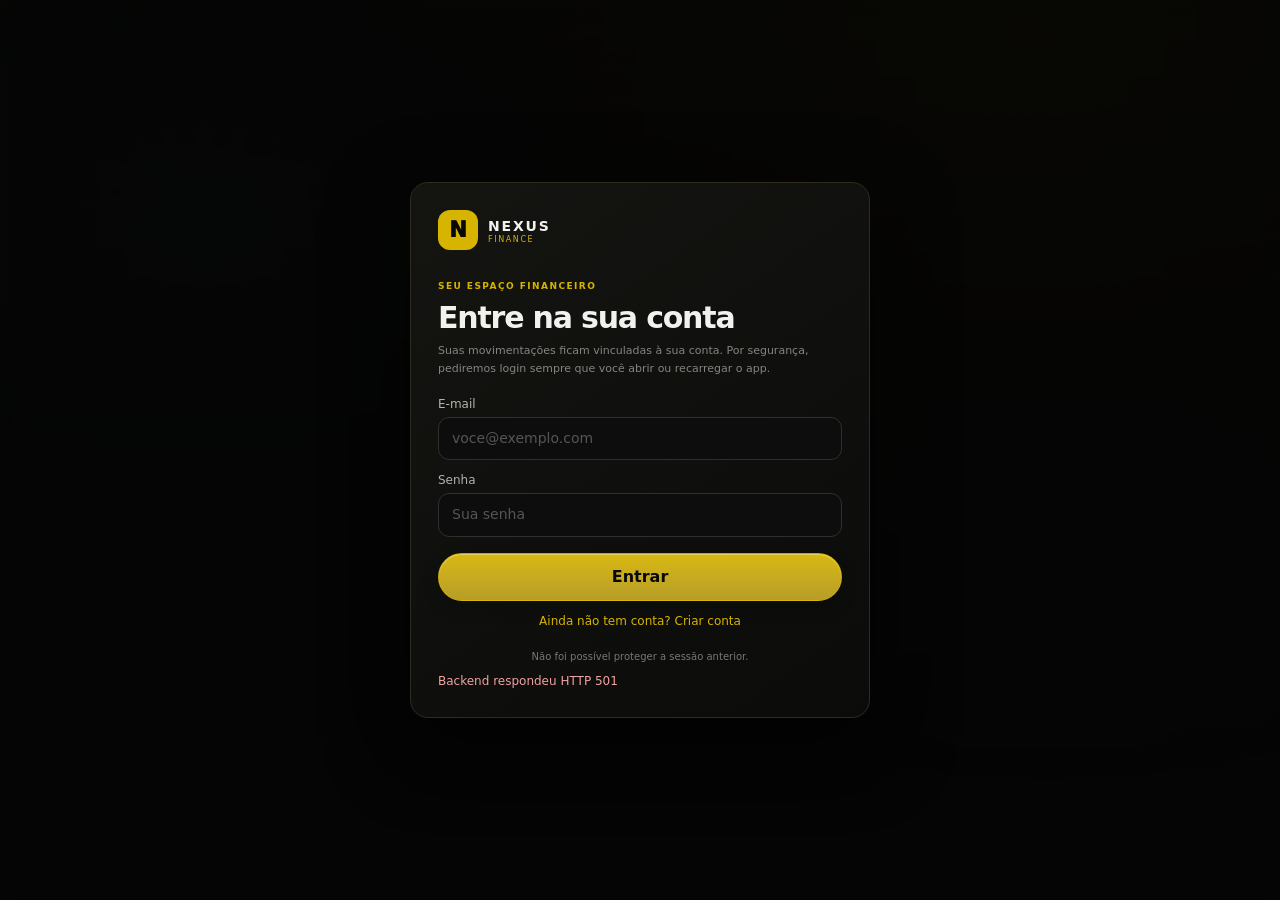
==== index.html @ 750652c0 "Refresh PWA cache for assistant in Resumo without extra tab" ====
<!doctype html>
<html lang="pt-BR">
<head>
  <meta charset="utf-8">
  <meta name="viewport" content="width=device-width,initial-scale=1,viewport-fit=cover">
  <meta name="theme-color" content="#080808">
  <meta name="apple-mobile-web-app-capable" content="yes">
  <meta name="apple-mobile-web-app-status-bar-style" content="black-translucent">
  <meta name="apple-mobile-web-app-title" content="Nexus Finance">
  <meta name="description" content="Dashboard financeiro pessoal">
  <link rel="manifest" href="manifest.json">
  <link rel="apple-touch-icon" href="/icons/apple-touch-icon.png">
  <link rel="icon" type="image/png" sizes="32x32" href="/icons/favicon-32.png">
  <link rel="stylesheet" href="styles.css?v=20261022-advisor-summary2">
  <title>Nexus Finance</title>
</head>
<body class="auth-locked">
<div class="bg"></div>
<div class="coin-field" aria-hidden="true">
  <span class="coin">₿</span><span class="coin">Ξ</span><span class="coin">$</span>
  <span class="coin">₿</span><span class="coin">N</span><span class="coin">€</span>
  <span class="coin">£</span><span class="coin">¥</span><span class="coin">฿</span>
  <span class="coin">₮</span><span class="coin">₿</span><span class="coin">$</span>
  <span class="coin">Ξ</span><span class="coin">₱</span><span class="coin">€</span>
  <span class="coin">N</span>
  <span class="coin">₿</span><span class="coin">€</span><span class="coin">Ξ</span><span class="coin">₺</span>
  <span class="coin">$</span><span class="coin">₽</span><span class="coin">₮</span><span class="coin">₩</span>
  <span class="coin">N</span><span class="coin">£</span><span class="coin">₿</span><span class="coin">₹</span>
  <span class="coin">Ξ</span><span class="coin">₫</span><span class="coin">$</span><span class="coin">₴</span>
</div>
<aside id="pwaUpdateNotice" class="pwa-update-notice" hidden aria-live="polite">
  <span>Nova atualização disponível.</span>
  <button id="pwaUpdateButton" class="secondary" type="button">Atualizar</button>
  <button id="pwaUpdateLater" class="pwa-update-later" type="button" aria-label="Atualizar depois">Depois</button>
</aside>

<section id="authGate" class="auth-gate" aria-labelledby="authTitle">
  <div class="auth-card">
    <div class="brand auth-brand"><div class="logo">N</div><div><b>NEXUS</b><small>FINANCE</small></div></div>
    <span class="ey">SEU ESPAÇO FINANCEIRO</span>
    <h1 id="authTitle">Entre na sua conta</h1>
    <p class="muted">Suas movimentações ficam vinculadas à sua conta. Por segurança, pediremos login sempre que você abrir ou recarregar o app.</p>
    <form id="authForm" class="form">
      <label>E-mail<input id="authEmail" type="email" autocomplete="email" required placeholder="voce@exemplo.com"></label>
      <label>Senha<input id="authPassword" type="password" autocomplete="current-password" required minlength="6" placeholder="Sua senha"></label>
      <button id="authSubmit" class="primary" type="submit" aria-busy="false">
        <span id="authSubmitCoins" class="auth-loading-coins" aria-hidden="true" hidden>
          <i>₿</i><i>₿</i><i>₿</i><i>₿</i><i>₿</i>
        </span>
        <span id="authSubmitLabel">Entrar</span>
      </button>
    </form>
    <button id="authModeToggle" class="auth-toggle" type="button">Ainda não tem conta? Criar conta</button>
    <p id="authBackendStatus" class="auth-backend-status" role="status" aria-live="polite">Conectando com segurança...</p>
    <p id="authError" class="auth-error" role="alert" aria-live="polite"></p>
  </div>
</section>

<aside class="sidebar">
  <div class="brand"><div class="logo">N</div><div><b>NEXUS</b><small>FINANCE</small></div></div>
  <nav class="nav">
    <button class="active" data-page="home">Dashboard</button>
    <button data-page="movements">Movimentações</button>
    <button data-page="stats">Estatísticas</button>
    <button data-page="crypto">Cripto & Mercado</button>
    <button data-page="settings">Configurações</button>
  </nav>
  <div class="side-status"><i></i><div><b>Nexus online</b><small id="syncLabel">Modo local</small></div></div>
</aside>

<main class="app">
<div id="appNotice" class="app-notice" role="alert" aria-live="polite" hidden></div>
<header class="topbar">
  <div>
    <span class="ey">NEXUS // PERSONAL FINANCE</span>
    <h1 id="pageTitle">Dashboard</h1>
    <p id="pageSub">Visão geral das suas finanças.</p>
    <div class="mobile-brand"><div class="logo">N</div><div><b>NEXUS</b><small>FINANCE</small></div></div>
  </div>
  <div class="top-actions">
    <label class="month-label">Mês<input id="monthPicker" type="month" value="2026-10"></label>
    <div class="avatar">K</div>
  </div>
</header>

<section id="home" class="page active">
  <div class="dashboard-tabs" role="tablist" aria-label="Seções do dashboard">
    <button id="dashboardTabSummary" class="active" type="button" role="tab" aria-selected="true" aria-controls="dashboardSummary" data-dashboard-view="summary">Resumo</button>
    <button id="dashboardTabCharts" type="button" role="tab" aria-selected="false" aria-controls="dashboardCharts" data-dashboard-view="charts" tabindex="-1">Gráficos</button>
    <button id="dashboardTabFollowup" type="button" role="tab" aria-selected="false" aria-controls="dashboardFollowup" data-dashboard-view="followup" tabindex="-1">Acompanhar</button>
  </div>
  <div id="dashboardSummary" class="dashboard-panel" role="tabpanel" aria-labelledby="dashboardTabSummary" data-dashboard-panel="summary">
  <div class="hero reveal">
    <div><span class="ey dark">SAÚDE FINANCEIRA</span><h2 id="heroScore">—</h2><p id="heroText">Adicione movimentações para o Nexus calcular sua situação.</p></div>
    <div class="score-ring" id="scoreRing" role="img" aria-label="Saúde financeira"><b id="ringScore">—</b></div>
  </div>

  <div class="cards">
    <div class="card reveal dashboard-link" data-dashboard-chart="balance" data-chart-page="stats" role="button" tabindex="0" aria-label="Ver composição do saldo do mês"><span>Saldo do mês</span><strong id="kpiBalance">R$ 0,00</strong></div>
    <div class="card reveal dashboard-link" data-dashboard-chart="income" data-chart-page="movements" role="button" tabindex="0" aria-label="Ver composição das entradas"><span>Entradas</span><strong id="kpiIncome">R$ 0,00</strong></div>
    <div class="card reveal dashboard-link" data-dashboard-chart="expense" data-chart-page="movements" role="button" tabindex="0" aria-label="Ver composição das saídas"><span>Saídas</span><strong id="kpiExpense">R$ 0,00</strong></div>
    <div class="card reveal dashboard-link" data-dashboard-chart="savings" data-chart-page="stats" role="button" tabindex="0" aria-label="Ver comparação da economia"><span>Economia</span><strong id="kpiSavings">0%</strong></div>
    <div class="card reveal dashboard-link" data-dashboard-chart="investments" data-chart-page="investments" role="button" tabindex="0" aria-label="Ver composição dos investimentos"><span>Investimentos</span><strong id="kpiInvest">R$ 0,00</strong></div>
    <div class="card reveal dashboard-link" data-dashboard-chart="pending" data-chart-page="movements" role="button" tabindex="0" aria-label="Ver composição dos compromissos"><span>Compromissos</span><strong id="kpiPending">R$ 0,00</strong></div>
  </div>

  <div class="dashboard-actions reveal">
    <div><span class="ey">ATALHOS</span><b>Ações rápidas</b></div>
    <div class="dashboard-action-buttons">
      <button id="dashboardAddMovement" class="primary small" type="button">＋ Registrar</button>
      <button class="secondary small" type="button" data-open-page="investments">▤ Investimentos</button>
      <button class="secondary small" type="button" data-open-page="stats">◫ Relatórios</button>
    </div>
  </div>
  <section id="dashboardAssistant" class="nexus-advisor" aria-label="Assistente financeiro">
    <div class="panel nexus-advisor-hero">
      <div class="nexus-advisor-heading"><span class="nexus-advisor-symbol" aria-hidden="true">✦</span><div><span class="ey">NEXUS • ASSISTENTE FINANCEIRO</span><h3>Dicas para o seu dinheiro</h3><p>Orientações automáticas baseadas nos lançamentos do mês. Não é uma conversa com IA nem uma recomendação profissional.</p></div></div>
      <div class="nexus-advisor-message" aria-live="polite">
        <span id="advisorCounter" class="ey">DICA DO MÊS</span>
        <h3 id="advisorTitle">Analisando suas informações...</h3>
        <p id="advisorText">As dicas aparecerão quando o Dashboard carregar seus dados.</p>
        <div id="advisorDetail" class="nexus-advisor-detail"></div>
      </div>
      <div class="nexus-advisor-actions">
        <button id="advisorNext" class="primary small" type="button">Outra dica →</button>
        <button id="advisorOpenPage" class="secondary small" type="button" hidden>Ver detalhes</button>
      </div>
    </div>
    <div class="panel"><span class="ey">VISÃO GERAL</span><h3>O que merece atenção</h3><div id="advisorChecklist" class="nexus-advisor-checklist"></div></div>
  </section>

  </div>

  <section id="dashboardCharts" class="dashboard-panel analytics-section" role="tabpanel" aria-labelledby="dashboardTabCharts" data-dashboard-panel="charts" hidden>
    <div class="analytics-heading"><div><span class="ey">DADOS</span><h3>Visão financeira</h3></div>
      <label class="dashboard-chart-picker-label">Comparar
        <select id="dashboardChartPicker" aria-label="Selecionar gráfico do dashboard">
          <option value="annual-result">Resultado no ano</option>
          <option value="flow">Entradas e saídas</option>
          <option value="categories">Categorias</option>
          <option value="daily">Acumulado</option>
          <option value="due">Vencimentos</option>
        </select>
      </label>
    </div>
    <div id="dashboardAnalytics" class="analytics-grid"></div>
  </section>

  <div id="dashboardFollowup" class="dashboard-panel" role="tabpanel" aria-labelledby="dashboardTabFollowup" data-dashboard-panel="followup" hidden>
  <div class="panel reveal dashboard-goal-monitor">
    <div class="panel-head">
      <div><span class="ey">ACOMPANHAMENTO DE METAS</span><h3>Progresso e prazo</h3></div>
      <button class="secondary small" type="button" data-open-page="goals">Ver metas</button>
    </div>
    <div id="dashboardGoalMonitor" class="dashboard-goal-list"></div>
  </div>

  <div class="grid2">
    <div class="panel reveal">
      <span class="ey">PRÓXIMOS VENCIMENTOS</span><h3>O que precisa da sua atenção</h3>
      <div id="upcomingList" class="list"></div>
    </div>
    <div class="panel reveal">
      <span class="ey">LEITURA DO MÊS</span><h3 id="monthReading">Sem dados suficientes</h3>
      <div id="monthInsights" class="insights-list"></div>
    </div>
  </div>
  </div>
</section>

<section id="movements" class="page">
  <div class="mobile-tabs-switcher mode-switcher">
    <button id="modeTabsToggle" class="mode-tabs-toggle mobile-tabs-toggle" type="button" aria-label="Abrir tipos de movimentação" aria-expanded="false" aria-controls="modeTabs">
      <span class="mode-tabs-dots" aria-hidden="true"><i></i><i></i><i></i><i></i></span>
    </button>
    <div class="segmented reveal" id="modeTabs">
      <button class="active" data-mode="Movimentação">Movimentação</button>
      <button data-mode="Compromisso">Compromisso / dívida</button>
      <button data-mode="Renda Fixa">Renda fixa</button><button data-mode="Assinatura">Assinatura / conta</button>
    </div>
  </div>

  <div class="grid-form">
    <div class="panel reveal">
      <span class="ey">NOVO REGISTRO</span><h3 id="formTitle">Adicionar movimentação</h3>
      <form id="movementForm" class="form">
        <div class="row2">
          <label>Entrada ou saída?
            <select id="fType"><option>Saída</option><option>Entrada</option></select>
          </label>
          <label>Valor
            <input id="fAmount" type="number" inputmode="decimal" step="0.01" min="0" placeholder="0,00" required>
          </label>
        </div>

        <label>Descrição
          <input id="fDescription" autocomplete="off" placeholder="Ex.: salário ou conta de luz" required>
        </label>

        <div class="row2">
          <label><span id="fCategoryLabel">Categoria</span>
            <select id="fCategory">
              <option>Casa</option><option>Alimentação</option><option>Transporte</option><option>Assinaturas</option>
              <option>Lazer</option><option>Compras</option><option>Reserva</option><option>Investimentos</option>
              <option>Salário</option><option>Educação</option><option>Outros</option>
            </select>
          </label>
          <label id="fClassField">Classificação
            <select id="fClass">
              <option>Essencial</option><option>Compromisso</option><option>Não necessário</option>
              <option>Estratégico</option><option>Investimento</option><option>Controlável</option>
            </select>
          </label>
        </div>

        <div id="normalFields">
          <div class="row2">
            <label>Data<input id="fDate" type="date"></label>
            <label>Status<select id="fStatus"><option>Realizado</option><option>Previsto</option></select></label>
          </div>
        </div>

        <div id="commitmentFields" class="conditional hidden">
          <div class="row2">
            <label>Vencimento<input id="fDueDate" type="date"></label>
            <label id="installmentsField">Quantas parcelas?<input id="fInstallments" type="number" inputmode="numeric" min="1" max="999" value="1"></label>
          </div>
          <div class="row2">
            <label id="currentInstallmentField">Parcela atual<input id="fCurrentInstallment" type="number" inputmode="numeric" min="1" value="1"></label>
            <label>Dia de vencer<input id="fDueDay" type="number" inputmode="numeric" min="1" max="31" placeholder="Ex.: 10"></label>
          </div>
          <div class="row2">
            <label>Recorrência
              <select id="fRecurrence"><option>Único</option><option>Mensal</option><option>Semanal</option><option>Anual</option></select>
            </label>
            <label>Prioridade
              <select id="fPriority"><option>Alta</option><option selected>Média</option><option>Baixa</option></select>
            </label>
          </div>
        </div>

        <div id="fixedFields" class="conditional hidden">
          <div class="row2">
            <label>Produto
              <select id="fFixedProduct"><option>CDB</option><option>Tesouro Selic</option><option>Tesouro Prefixado</option><option>Tesouro IPCA+</option><option>LCI/LCA</option><option>Outro</option></select>
            </label>
            <label>Taxa estimada ao ano (%)<input id="fFixedRate" type="number" inputmode="decimal" min="0" step="0.01" placeholder="Ex.: 12"></label>
          </div>
          <div class="row2">
            <label>Data da aplicação<input id="fFixedDate" type="date"></label>
            <label>Vencimento<input id="fFixedDue" type="date"></label>
          </div>
        </div>

        <label id="fNoteField">Observação <span class="optional">(opcional)</span>
          <textarea id="fNote" rows="3" placeholder="Algo que você queira lembrar depois"></textarea>
        </label>

        <div class="form-actions"><button class="secondary hidden" id="cancelEdit" type="button">Cancelar edição</button><button class="primary" id="saveMovement" type="submit">Salvar</button></div>
      </form>
    </div>

    <div class="movement-divider" aria-hidden="true"><span>NOVO REGISTRO</span><i></i><span>HISTÓRICO</span></div>

    <div class="panel reveal">
      <div class="mobile-tabs-switcher history-filter-switcher">
        <div class="panel-head"><div><span class="ey">HISTÓRICO</span><h3>Movimentações</h3></div>
        <div class="history-search-actions"><input id="historySearch" class="search" placeholder="Buscar..."><button class="mode-tabs-toggle mobile-tabs-toggle" type="button" aria-label="Abrir filtros do histórico" aria-expanded="false" aria-controls="historyFilters"><span class="mode-tabs-dots" aria-hidden="true"><i></i><i></i><i></i><i></i></span></button></div>
      </div>
        <div class="filters" id="historyFilters">
          <button class="active" data-filter="Todos">Todos</button>
          <button data-filter="Movimentação">Movimentações</button>
          <button data-filter="Compromisso">Compromissos</button>
          <button data-filter="Renda Fixa">Renda fixa</button><button data-filter="Assinatura">Assinaturas</button>
          <button data-filter="Investimentos">Investimentos</button>
        </div>
      </div>
      <div id="historyList" class="list"></div>
    </div>
  </div>
</section>

<section id="investments" class="page">
  <div class="investment-intro panel reveal">
    <div>
      <span class="ey">PORTFÓLIO REGISTRADO</span>
      <h2>Investimentos</h2>
      <p class="muted">Acompanhe aportes registrados no Nexus. Estes valores representam movimentações cadastradas, não cotação ou saldo atualizado da carteira.</p>
    </div>
    <div class="investment-actions">
      <button id="addInvestment" class="primary small" type="button">＋ Registrar aporte</button>
      <button id="investmentMarket" class="secondary small" type="button">◉ Abrir mercado</button>
    </div>
  </div>
  <div class="investment-metrics">
    <div class="card reveal"><span>Aportes realizados no mês</span><strong id="investmentMonthTotal">R$ 0,00</strong><small id="investmentMonthLabel">mês selecionado</small></div>
    <div class="card reveal"><span>Total registrado</span><strong id="investmentAllTime">R$ 0,00</strong><small>aportes realizados no histórico</small></div>
    <div class="card reveal"><span>Renda fixa</span><strong id="investmentFixedCount">0</strong><small>registros cadastrados</small></div>
    <div class="card reveal"><span>Previstos</span><strong id="investmentPlanned">R$ 0,00</strong><small>aportes ainda não realizados</small></div>
  </div>
  <div class="grid2">
    <div class="panel reveal">
      <span class="ey">RITMO DE APORTES</span><h3>Últimos seis meses</h3>
      <div id="investmentTrend" class="investment-trend" aria-label="Aportes realizados nos últimos seis meses"></div>
    </div>
    <div class="panel reveal">
      <div class="panel-head"><div><span class="ey">DISTRIBUIÇÃO</span><h3>Por categoria</h3></div></div>
      <div id="investmentCategories" class="investment-categories"></div>
    </div>
  </div>
  <div class="panel reveal">
    <div class="panel-head"><div><span class="ey">HISTÓRICO DE APORTES</span><h3>Movimentações de investimento</h3></div><button id="investmentViewAll" class="secondary small" type="button">Ver movimentações</button></div>
    <div id="investmentList" class="list"></div>
  </div>
</section>

<section id="goals" class="page">
  <div class="panel reveal">
    <span class="ey">PLANEJAMENTO</span><h3>Metas financeiras</h3>
    <p class="muted">Crie objetivos com valor e prazo. O Nexus calcula quanto falta e o ritmo mensal necessário.</p>
    <form id="goalForm" class="form">
      <div class="row2"><label>Nome da meta<input id="gName" placeholder="Ex.: Reserva de emergência" required></label><label>Valor objetivo<input id="gTarget" type="number" min="1" step="0.01" inputmode="decimal" required></label></div>
      <div class="row2"><label>Quanto já tenho<input id="gCurrent" type="number" min="0" step="0.01" inputmode="decimal" value="0"></label><label>Prazo<input id="gDate" type="date"></label></div>
      <button class="primary" type="submit">Criar meta</button>
    </form>
  </div>
  <div class="panel reveal"><span class="ey">MINHAS METAS</span><h3>Progresso</h3><div id="goalList" class="goal-list"></div></div>
  <div class="panel reveal">
    <span class="ey">SAÚDE DO SALÁRIO</span><h3>Regras do Nexus</h3>
    <div id="salaryRules" class="rules-grid"></div>
    <p class="muted rule-source">A meta pessoal pode ser mais agressiva que as referências gerais. O Nexus separa as duas coisas.</p>
  </div>
</section>

<section id="simulation" class="page">
  <div class="panel simulation-intro reveal">
    <span class="ey">PLANEJE ANTES</span><h2>Simulação financeira</h2>
    <p class="muted">Adicione entradas e saídas hipotéticas. Seus lançamentos reais não mudam.</p>
    <div class="simulation-controls">
      <label class="simulation-check"><input id="simUseActual" type="checkbox" checked> Usar mês selecionado como base</label>
      <label>Meses <select id="simMonths"><option value="3">3</option><option value="6">6</option><option value="12" selected>12</option></select></label>
      <label>Saldo inicial <input id="simInitial" type="number" min="-1000000000000" max="1000000000000" step="0.01" inputmode="decimal" value="0"></label>
    </div>
    <p id="simBaseNote" class="simulation-base-note"></p>
  </div>
  <div class="panel reveal">
    <span class="ey">NOVO CENÁRIO</span><h3>Adicionar valor</h3>
    <form id="simulationForm" class="simulation-form">
      <label>Tipo<select id="simType"><option value="income">Entrada</option><option value="expense">Saída</option></select></label>
      <label>Descrição<input id="simName" maxlength="60" placeholder="Ex.: renda extra" required></label>
      <label>Valor<input id="simAmount" type="number" min="0.01" max="1000000000000" step="0.01" inputmode="decimal" required></label>
      <label>Quando<select id="simFrequency"><option value="once">Uma vez</option><option value="monthly">Todo mês</option></select></label>
      <button class="primary" type="submit">Adicionar</button>
    </form>
    <div id="simItems" class="simulation-items" aria-live="polite"></div>
  </div>
  <div class="simulation-results" aria-live="polite">
    <div class="card"><span>Entradas no 1º mês</span><strong id="simIncomeTotal">R$ 0,00</strong></div>
    <div class="card"><span>Saídas no 1º mês</span><strong id="simExpenseTotal">R$ 0,00</strong></div>
    <div class="card"><span>Resultado no 1º mês</span><strong id="simMonthResult">R$ 0,00</strong></div>
    <div class="card"><span>Saldo ao final</span><strong id="simFinalBalance">R$ 0,00</strong></div>
  </div>
  <div class="panel reveal"><span class="ey">COMPARAÇÃO</span><h3>Entradas × saídas</h3><div id="simFlowChart" class="simulation-chart" role="img"></div></div>
  <div class="panel reveal"><span class="ey">PROJEÇÃO</span><h3>Saldo acumulado</h3><div id="simBalanceChart" class="simulation-chart" role="img"></div></div>
</section>

<section id="stats" class="page">
  <div class="stats-head reveal">
    <div><span class="ey">ESTATÍSTICAS</span><h2>Seus números em um lugar</h2></div>
    <div class="report-actions">
      <button class="secondary" id="downloadCsv">Baixar dados (.csv)</button>
      <button class="primary small" id="printReport">Relatório / PDF</button>
    </div>
  </div>

  <div class="cards stats-cards">
    <div class="card reveal"><span>Gasto essencial</span><strong id="statEssential">R$ 0,00</strong><small>no mês</small></div>
    <div class="card reveal"><span>Não necessário</span><strong id="statUnnecessary">R$ 0,00</strong><small>no mês</small></div>
    <div class="card reveal"><span>Compromissos</span><strong id="statCommitments">R$ 0,00</strong><small>no mês</small></div>
    <div class="card reveal"><span>Investimento</span><strong id="statInvestment">R$ 0,00</strong><small>no mês</small></div>
  </div>

  <section class="analytics-section" aria-label="Análise financeira detalhada">
    <div class="analytics-heading"><div><span class="ey">COMPARAÇÃO MENSAL</span><h3>Este mês × anterior</h3><p id="comparisonPeriod"></p></div><label>Mês<input id="statsMonthPicker" type="month" aria-label="Mês das estatísticas"></label></div>
    <div id="monthComparisons" class="analytics-comparisons"></div>
    <div class="analytics-heading"><div><span class="ey">GRÁFICOS</span><h3>Detalhes</h3></div><label>Histórico<select id="analyticsMonths"><option value="6">6 meses</option><option value="12">12 meses</option></select></label></div>
    <div id="statisticsAnalytics" class="analytics-grid"></div>
  </section>

  <div class="panel reveal education-panel">
    <span class="ey">EDUCAÇÃO FINANCEIRA</span><h3>Como está a distribuição do mês</h3>
    <p class="muted">Comparação educativa com a referência 50/30/20: até 50% para necessidades, até 30% para desejos e cerca de 20% para poupança. É uma referência flexível, não uma regra; resultados consideram apenas entradas realizadas e classificações cadastradas.</p>
    <div id="educationComparison" class="education-comparison"></div>
    <div id="educationFeedback" class="education-feedback"></div>
  </div>

  <div class="panel reveal">
    <span class="ey">INDICADORES</span><h3>Leitura objetiva</h3>
    <div id="indicatorList" class="indicator-list"></div>
  </div>
</section>

<section id="binance" class="page">
  <div class="panel reveal binance-intro">
    <span class="ey">INTEGRAÇÃO EXTERNA · SOMENTE LEITURA</span>
    <h3>Minha conta Binance</h3>
    <p class="muted">Visualize os saldos da carteira Spot sem autorizar ordens, negociações ou saques. A conexão é configurada com segurança no servidor.</p>
    <div class="binance-toolbar">
      <span id="binanceStatus" class="binance-status" role="status">Verificando conexão...</span>
      <button type="button" id="binanceRefresh" class="secondary">Atualizar saldos</button>
    </div>
  </div>
  <div class="panel reveal">
    <span class="ey">CARTEIRA SPOT</span>
    <h3>Ativos disponíveis</h3>
    <p class="muted">Os valores mostram quantidades livres e bloqueadas. Cotação em reais e histórico de operações serão adicionados em etapas posteriores.</p>
    <div id="binanceBalances" class="binance-assets" aria-live="polite"><p class="muted">Conecte a conta para visualizar os ativos.</p></div>
  </div>
  <div class="panel reveal">
    <span class="ey">CONFIGURAÇÃO SEGURA</span>
    <h3>Como conectar</h3>
    <p class="muted">Crie uma chave API exclusiva para consulta na Binance, com permissão de leitura e sem permissões de trade ou saque. Configure BINANCE_API_KEY, BINANCE_API_SECRET e BINANCE_ALLOWED_USER_EMAIL no ambiente privado do Render. Nunca cole suas chaves neste site ou no chat.</p>
  </div>
</section>

<section id="crypto" class="page">
  <div class="mobile-tabs-switcher crypto-tabs-switcher">
    <button class="mode-tabs-toggle mobile-tabs-toggle" type="button" aria-label="Abrir abas de cripto e mercado" aria-expanded="false" aria-controls="cryptoTabs">
      <span class="mode-tabs-dots" aria-hidden="true"><i></i><i></i><i></i><i></i></span>
    </button>
    <div class="segmented reveal crypto-tabs" id="cryptoTabs">
      <button class="active" data-crypto-tab="radar">Radar</button>
      <button data-crypto-tab="live">Acompanhamento ao Vivo</button>
      <button type="button" id="binanceShortcut">Binance</button>
    </div>
  </div>

  <div id="cryptoRadar" class="crypto-subtab active">
    <div class="panel reveal">
      <div class="panel-head"><div><span class="ey">CRIPTO & MERCADO</span><h3>Radar de mercado</h3></div><button class="secondary" id="refreshMarket">Atualizar</button></div>
      <p class="muted">Preços, sentimento e notícias vêm de APIs públicas. O cenário é uma leitura probabilística, não uma promessa de preço.</p>
    </div>

    <div class="market-cards">
      <div class="card reveal"><span>Bitcoin</span><strong id="btcPrice">—</strong><small id="btcChange">carregando...</small></div>
      <div class="card reveal"><span>Ethereum</span><strong id="ethPrice">—</strong><small id="ethChange">carregando...</small></div>
      <div class="card reveal"><span>Solana</span><strong id="solPrice">—</strong><small id="solChange">carregando...</small></div>
      <div class="card reveal"><span>Medo & Ganância</span><strong id="fearValue">—</strong><small id="fearLabel">carregando...</small></div>
    </div>

    <div class="grid2">
      <div class="panel reveal">
        <div class="panel-head"><div><span class="ey">NOTÍCIAS RECENTES</span><h3>O que pode influenciar</h3></div><span id="newsStatus" class="status">Aguardando</span></div>
        <div id="newsList" class="news-list"></div>
      </div>
      <div class="panel reveal">
        <span class="ey">CENÁRIO NEXUS</span><h3 id="scenarioTitle">Aguardando dados</h3>
        <p id="scenarioText" class="muted">O Nexus combina momentum de preço, sentimento e notícias.</p>
        <div class="scenario-grid">
          <div><span>Alta</span><strong id="bullProb">—</strong></div>
          <div><span>Lateral</span><strong id="sideProb">—</strong></div>
          <div><span>Queda</span><strong id="bearProb">—</strong></div>
        </div>
        <div id="marketActions" class="action-list"></div>
      </div>
    </div>
  </div>

  <div id="cryptoLive" class="crypto-subtab">
    <div class="panel reveal live-console">
      <div class="panel-head">
        <div>
          <span class="ey">NEXUS LIVE</span>
          <h3>Acompanhamento enquanto você estiver no site</h3>
        </div>
        <div class="live-state"><i id="liveDot"></i><span id="liveStatus">Verificando conexão...</span></div>
      </div>
      <p class="muted">Enquanto esta página estiver aberta e você estiver online, o Nexus atualiza BTC, ETH e SOL automaticamente e comenta mudanças relevantes.</p>
    </div>

    <div class="market-cards live-cards">
      <div class="card reveal"><span>BTC agora</span><strong id="liveBtc">—</strong><small id="liveBtcMove">aguardando...</small></div>
      <div class="card reveal"><span>ETH agora</span><strong id="liveEth">—</strong><small id="liveEthMove">aguardando...</small></div>
      <div class="card reveal"><span>SOL agora</span><strong id="liveSol">—</strong><small id="liveSolMove">aguardando...</small></div>
      <div class="card reveal"><span>Última atualização</span><strong id="liveUpdated">—</strong><small>atualiza a cada 30s</small></div>
    </div>

    <div class="grid2">
      <div class="panel reveal">
        <div class="panel-head"><div><span class="ey">LEITURA EM TEMPO REAL</span><h3 id="liveOpinionTitle">Aguardando mercado</h3></div><span id="liveBias" class="status">—</span></div>
        <p id="liveOpinionText" class="muted">Assim que o primeiro ciclo carregar, o Nexus começa a comparar as mudanças.</p>
        <div id="liveSuggestions" class="action-list"></div>
      </div>
      <div class="panel reveal">
        <div class="panel-head"><div><span class="ey">DIÁRIO DA SESSÃO</span><h3>O que mudou enquanto você estava aqui</h3></div><button id="clearLiveLog" class="secondary">Limpar</button></div>
        <div id="liveLog" class="live-log"><div class="insight">A sessão ainda não registrou mudanças.</div></div>
      </div>
    </div>

    <div class="panel reveal">
      <span class="ey">IMPORTANTE</span>
      <p class="muted">Essa subaba usa regras automáticas no navegador. Ela não é o ChatGPT conectado ao mercado em tempo real. Quando adicionarmos o backend com IA, podemos transformar essas leituras em análises conversacionais mais profundas.</p>
    </div>
  </div>
</section>

<section id="settings" class="page">
  <div class="panel reveal">
    <span class="ey">CONTA</span><h3>Sua conta</h3>
    <p class="muted">Seus dados financeiros são sincronizados com segurança na sua conta.</p>
    <p id="backendStatus" class="muted" role="status" aria-live="polite">Verificando conexão...</p>
    <p id="accountStatus" class="muted"></p>
    <button id="logoutButton" class="secondary" type="button">Sair da conta</button>
    <p class="muted">Se você compartilhou o acesso, encerre também as sessões dos outros dispositivos.</p>
    <button id="logoutAllButton" class="secondary" type="button">Sair de todos os dispositivos</button>
  </div>
  <div class="panel reveal" id="localImportPanel" hidden>
    <span class="ey">DADOS DESTE NAVEGADOR</span><h3>Importar registros antigos</h3>
    <p id="localImportSummary" class="muted"></p>
    <p class="muted">Os dados locais só serão removidos depois que o PostgreSQL confirmar a importação completa.</p>
    <button id="localImportButton" class="secondary" type="button">Importar para minha conta</button>
  </div>
  <div class="panel reveal">
    <span class="ey">PERSONALIZAÇÃO</span><h3>Aparência</h3>
    <p class="muted">Ajuste o estilo das superfícies, a cor de destaque e a grade de fundo neste aparelho.</p>
    <span class="setting-label">Estilo das superfícies</span>
    <div class="appearance-options">
      <button class="appearance-option active" data-appearance="solid"><span class="appearance-preview solid-preview"></span><span><b>Sólido</b><small>Preto limpo e direto</small></span><i>✓</i></button>
      <button class="appearance-option" data-appearance="glass"><span class="appearance-preview glass-preview"></span><span><b>Vidro espelhado</b><small>Superfícies transparentes com blur</small></span><i>✓</i></button>
    </div>
    <span class="setting-label">Cor de destaque</span>
    <div class="accent-options" role="group" aria-label="Cor de destaque">
      <button class="accent-option" data-accent="gold" aria-label="Dourado" aria-pressed="true"><i></i><span>Dourado</span></button>
      <button class="accent-option" data-accent="blue" aria-label="Azul" aria-pressed="false"><i></i><span>Azul</span></button>
      <button class="accent-option" data-accent="green" aria-label="Verde" aria-pressed="false"><i></i><span>Verde</span></button>
    </div>
    <div class="setting-row">
      <span><b>Grade de fundo</b><small>Linhas sutis inspiradas em painéis financeiros</small></span>
      <button id="gridToggle" class="switch-control" type="button" role="switch" aria-checked="true" aria-label="Grade de fundo"><i></i></button>
    </div>
  </div>
<div class="panel reveal"><span class="ey">ATUALIZAÇÕES</span><h3>Notificações do Nexus</h3><p class="muted">Receba um aviso no celular quando uma nova versão do Nexus terminar de atualizar.</p><button type="button" class="secondary" id="enableUpdateNotifications">Ativar notificações de atualização</button></div></section>
</main>

<div id="appLoading" class="app-loading" role="status" aria-live="polite" hidden>
  <span class="money-spinner" aria-hidden="true">$</span>
  <span>Sincronizando com segurança...</span>
</div>

<aside id="dashboardChartPopover" class="dashboard-chart-popover" role="region" aria-labelledby="dashboardChartTitle" hidden>
  <div class="panel-head">
    <div><span class="ey">COMPOSIÇÃO DO MÊS</span><h3 id="dashboardChartTitle">Comparação</h3></div>
    <button id="dashboardChartClose" class="mini" type="button" aria-label="Fechar gráfico">×</button>
  </div>
  <div class="dashboard-chart-content">
    <div id="dashboardPie" class="dashboard-pie" role="img" aria-label="Gráfico de composição"><span><small>Total</small><b id="dashboardPieTotal">R$ 0,00</b></span></div>
    <ul id="dashboardChartLegend" class="dashboard-chart-legend" aria-live="polite"></ul>
  </div>
  <p id="dashboardChartNote" class="muted"></p>
  <button id="dashboardChartOpen" class="secondary small" type="button">Abrir detalhes ↗</button>
</aside>

<nav class="mobile-nav" aria-label="Navegação principal"></nav>

<div id="toast" class="toast"></div>

<div id="paymentModal" class="modal">
  <div class="modal-box">
    <span class="ey">LEMBRETE</span>
    <h3 id="paymentTitle">Você já pagou?</h3>
    <p id="paymentText" class="muted"></p>
    <div class="modal-actions"><button id="paymentLater" class="secondary">Ainda não</button><button id="paymentDone" class="primary">Sim, já paguei</button></div>
  </div>
</div>

<script defer src="site-structure.js?v=20261022-advisor-summary2"></script>
<script defer src="dashboard-charts.js?v=20261022-advisor-summary2"></script>
<script defer src="finance-analytics.js?v=20261022-advisor-summary2"></script>
<script defer src="app.js?v=20261022-advisor-summary2"></script>
<script defer src="simulation.js?v=20261022-advisor-summary2"></script>
</body>
</html>
---- styles.css ----
:root{
  --bg:#080808;--panel:#111;--panel2:#151515;--line:#292929;
  --yellow:#d6b400;--yellow-soft:#b79d28;--white:#f1f1ee;--muted:#8a8a85;
  --good:#9fd698;--bad:#e88989;--sidebar:230px;--accent-rgb:214,180,0
}
body[data-accent="blue"]{--yellow:#78aaff;--yellow-soft:#527fce;--accent-rgb:120,170,255}
body[data-accent="green"]{--yellow:#63d7a1;--yellow-soft:#38ad7b;--accent-rgb:99,215,161}
*{box-sizing:border-box}
*{-webkit-user-select:none;user-select:none}
input,textarea,select,[contenteditable]:not([contenteditable="false"]),[contenteditable]:not([contenteditable="false"]) *{-webkit-user-select:text;user-select:text}
html{scroll-behavior:smooth}
body{margin:0;min-height:100vh;background:var(--bg);color:var(--white);font-family:Inter,system-ui,-apple-system,BlinkMacSystemFont,"Segoe UI",sans-serif}
button,input,select,textarea{font:inherit}
button{cursor:pointer}
.bg{position:fixed;inset:0;z-index:0;pointer-events:none;background-image:linear-gradient(rgba(var(--accent-rgb),.055) 1px,transparent 1px),linear-gradient(90deg,rgba(var(--accent-rgb),.055) 1px,transparent 1px),radial-gradient(ellipse at 80% 5%,rgba(var(--accent-rgb),.07),transparent 42%);background-size:34px 34px,34px 34px,100% 100%;mask-image:linear-gradient(#000,transparent 92%)}
body.grid-hidden .bg{background-image:radial-gradient(ellipse at 80% 5%,rgba(var(--accent-rgb),.07),transparent 42%)}
.coin-field{position:fixed;inset:0;z-index:0;overflow:hidden;pointer-events:none}
.coin{position:absolute;left:clamp(40px,var(--coin-x),calc(100vw - 100px));top:-70px;display:grid;place-items:center;width:38px;height:38px;border:2px solid rgba(var(--accent-rgb),.78);border-radius:50%;color:rgba(var(--accent-rgb),.96);font-size:18px;font-weight:850;text-shadow:0 0 12px rgba(var(--accent-rgb),.72);background:radial-gradient(circle at 32% 25%,rgba(var(--accent-rgb),.48),rgba(var(--accent-rgb),.18) 43%,rgba(8,10,18,.32) 76%);box-shadow:inset 0 0 0 2px rgba(255,235,130,.3),inset 0 0 0 5px rgba(var(--accent-rgb),.24),0 0 22px rgba(var(--accent-rgb),.2);opacity:0;animation:coin-fall var(--coin-duration) linear var(--coin-delay) infinite}
.coin::before{content:"";position:absolute;inset:3px;border:1px solid rgba(var(--accent-rgb),.52);border-radius:50%;box-shadow:inset 0 0 7px rgba(var(--accent-rgb),.28)}
.coin::after{content:"";position:absolute;inset:2px 5px 52%;border-radius:50%;background:linear-gradient(180deg,rgba(255,255,255,.42),rgba(255,255,255,0));opacity:.72}
.coin:nth-child(1){--coin-x:5%;--coin-duration:18s;--coin-delay:-13s;width:42px;height:42px}
.coin:nth-child(2){--coin-x:14%;--coin-duration:25s;--coin-delay:-4s;width:30px;height:30px}
.coin:nth-child(3){--coin-x:23%;--coin-duration:21s;--coin-delay:-17s;width:46px;height:46px}
.coin:nth-child(4){--coin-x:32%;--coin-duration:27s;--coin-delay:-8s;width:35px;height:35px}
.coin:nth-child(5){--coin-x:41%;--coin-duration:20s;--coin-delay:-15s;width:32px;height:32px}
.coin:nth-child(6){--coin-x:50%;--coin-duration:23s;--coin-delay:-2s;width:44px;height:44px}
.coin:nth-child(7){--coin-x:59%;--coin-duration:28s;--coin-delay:-19s;width:28px;height:28px}
.coin:nth-child(8){--coin-x:68%;--coin-duration:24s;--coin-delay:-11s;width:38px;height:38px}
.coin:nth-child(9){--coin-x:77%;--coin-duration:19s;--coin-delay:-6s;width:47px;height:47px}
.coin:nth-child(10){--coin-x:86%;--coin-duration:26s;--coin-delay:-21s;width:33px;height:33px}
.coin:nth-child(11){--coin-x:95%;--coin-duration:22s;--coin-delay:-9s;width:41px;height:41px}
.coin:nth-child(12){--coin-x:9%;--coin-duration:29s;--coin-delay:-23s;width:27px;height:27px}
.coin:nth-child(13){--coin-x:37%;--coin-duration:17s;--coin-delay:-3s;width:36px;height:36px}
.coin:nth-child(14){--coin-x:63%;--coin-duration:25s;--coin-delay:-16s;width:31px;height:31px}
.coin:nth-child(15){--coin-x:82%;--coin-duration:21s;--coin-delay:-12s;width:43px;height:43px}
.coin:nth-child(16){--coin-x:29%;--coin-duration:28s;--coin-delay:-25s;width:34px;height:34px}
.coin:nth-child(17){--coin-x:2%;--coin-duration:24s;--coin-delay:-7s;--coin-drift:-24px;width:31px;height:31px}
.coin:nth-child(18){--coin-x:11%;--coin-duration:20s;--coin-delay:-18s;--coin-drift:18px;width:44px;height:44px}
.coin:nth-child(19){--coin-x:20%;--coin-duration:29s;--coin-delay:-10s;--coin-drift:-16px;width:29px;height:29px}
.coin:nth-child(20){--coin-x:26%;--coin-duration:22s;--coin-delay:-22s;--coin-drift:28px;width:40px;height:40px}
.coin:nth-child(21){--coin-x:35%;--coin-duration:26s;--coin-delay:-5s;--coin-drift:-30px;width:33px;height:33px}
.coin:nth-child(22){--coin-x:44%;--coin-duration:19s;--coin-delay:-14s;--coin-drift:20px;width:46px;height:46px}
.coin:nth-child(23){--coin-x:53%;--coin-duration:27s;--coin-delay:-24s;--coin-drift:-20px;width:28px;height:28px}
.coin:nth-child(24){--coin-x:56%;--coin-duration:23s;--coin-delay:-9s;--coin-drift:32px;width:37px;height:37px}
.coin:nth-child(25){--coin-x:65%;--coin-duration:30s;--coin-delay:-20s;--coin-drift:-18px;width:42px;height:42px}
.coin:nth-child(26){--coin-x:71%;--coin-duration:18s;--coin-delay:-2s;--coin-drift:24px;width:30px;height:30px}
.coin:nth-child(27){--coin-x:74%;--coin-duration:25s;--coin-delay:-15s;--coin-drift:-28px;width:35px;height:35px}
.coin:nth-child(28){--coin-x:80%;--coin-duration:21s;--coin-delay:-27s;--coin-drift:16px;width:45px;height:45px}
.coin:nth-child(29){--coin-x:88%;--coin-duration:28s;--coin-delay:-12s;--coin-drift:-22px;width:32px;height:32px}
.coin:nth-child(30){--coin-x:92%;--coin-duration:19s;--coin-delay:-23s;--coin-drift:26px;width:39px;height:39px}
.coin:nth-child(31){--coin-x:97%;--coin-duration:26s;--coin-delay:-6s;--coin-drift:-14px;width:27px;height:27px}
.coin:nth-child(32){--coin-x:47%;--coin-duration:24s;--coin-delay:-17s;--coin-drift:22px;width:34px;height:34px}
@keyframes coin-fall{0%{transform:translate3d(0,0,0) rotateY(0) rotateZ(-18deg);opacity:0}12%{opacity:.78}76%{opacity:.62}100%{transform:translate3d(var(--coin-drift,34px),120vh,0) rotateY(720deg) rotateZ(32deg);opacity:0}}
.sidebar{position:fixed;inset:0 auto 0 0;width:var(--sidebar);padding:22px 16px;border-right:1px solid #202020;background:rgba(8,8,8,.97);z-index:30;display:flex;flex-direction:column}
.brand{display:flex;align-items:center;gap:10px;margin-bottom:28px}.brand b{font-size:14px;letter-spacing:.13em}.brand small{display:block;color:var(--yellow);font-size:8px;letter-spacing:.2em}
.logo{width:40px;height:40px;border-radius:12px;background:var(--yellow);color:#080808;display:grid;place-items:center;font-weight:950;font-size:21px}
.nav{display:grid;gap:5px}.nav button{border:0;background:transparent;color:#7f7f7a;text-align:left;padding:12px;border-radius:10px;font-weight:750;transition:.18s}.nav button:hover{background:#111;color:#ddd}.nav button.active{background:#151515;color:#fff;box-shadow:inset 2px 0 var(--yellow)}
.side-status{margin-top:auto;border:1px solid #242424;border-radius:12px;padding:11px;background:#0d0d0d;display:flex;align-items:center;gap:8px}.side-status i{width:7px;height:7px;border-radius:50%;background:var(--yellow)}.side-status b{font-size:10px;display:block}.side-status small{font-size:8px;color:#777}
.app{margin-left:var(--sidebar);padding:28px;position:relative;z-index:1}.topbar{display:flex;align-items:flex-end;justify-content:space-between;gap:16px;margin-bottom:18px}.ey{font-size:9px;letter-spacing:.16em;color:var(--yellow);font-weight:850}.ey.dark{color:#443900}.topbar h1{font-size:32px;letter-spacing:-.04em;margin:5px 0 2px}.topbar p{margin:0;color:var(--muted);font-size:12px}.top-actions{display:flex;align-items:center;gap:10px}.avatar{width:38px;height:38px;border-radius:50%;border:1px solid #303030;background:#101010;color:var(--yellow);display:grid;place-items:center;font-weight:900}.month-label{display:grid;gap:4px;color:#777;font-size:9px}
.mobile-brand{display:none}
.page{display:none}.page.active{display:grid;gap:16px;align-content:start;animation:pageIn .22s ease}@keyframes pageIn{from{opacity:0;transform:translateY(5px)}to{opacity:1;transform:none}}
.hero{border-radius:18px;padding:26px 28px;min-height:205px;background:linear-gradient(135deg,var(--yellow),var(--yellow-soft));color:#090909;display:flex;justify-content:space-between;align-items:center;overflow:hidden}.hero h2{font-size:50px;letter-spacing:-.05em;margin:6px 0 2px}.hero p{margin:0;color:#332c05;font-size:12px}.score-ring{position:relative;width:128px;height:128px;border-radius:50%;padding:10px;background:conic-gradient(rgba(8,8,8,.88) var(--score-pct,0%),rgba(8,8,8,.18) 0);display:grid;place-items:center;flex:0 0 128px;transition:--score-pct .5s}.score-ring::before{content:"";position:absolute;inset:10px;border-radius:50%;background:linear-gradient(145deg,var(--yellow),var(--yellow-soft))}.score-ring b{position:relative;z-index:1;font-size:24px}
.cards{display:grid;grid-template-columns:repeat(6,minmax(0,1fr));gap:12px;margin:0}.card,.panel{border:1px solid var(--line);background:linear-gradient(145deg,#111,#0d0d0d);border-radius:14px}.card{padding:15px}.card span{font-size:10px;color:#84847f}.card strong{display:block;font-size:19px;margin:7px 0 5px}.card small{font-size:9px;color:#777}.panel{padding:17px}.panel h3{margin:5px 0 12px;font-size:17px}.panel-head{display:flex;align-items:flex-start;justify-content:space-between;gap:12px}
.dashboard-link{cursor:pointer;transition:transform .2s,border-color .2s,box-shadow .2s}.dashboard-link:hover,.dashboard-link:focus-visible{transform:translateY(-3px);border-color:rgba(var(--accent-rgb),.48);box-shadow:0 12px 30px rgba(0,0,0,.2),0 0 22px rgba(var(--accent-rgb),.08)}.dashboard-link:focus-visible{outline:2px solid var(--yellow);outline-offset:2px}
.dashboard-actions{display:flex;justify-content:space-between;align-items:center;gap:18px;padding:16px 18px;margin:0;border:1px solid rgba(var(--accent-rgb),.18);border-radius:16px;background:linear-gradient(110deg,rgba(var(--accent-rgb),.08),rgba(16,17,20,.78) 48%,rgba(28,35,48,.42));box-shadow:inset 0 1px rgba(255,255,255,.05)}
.dashboard-actions>div:first-child{display:grid;gap:4px}.dashboard-actions>div:first-child>b{font-size:14px}.dashboard-actions>div:first-child>small{color:var(--muted);font-size:10px}
.dashboard-action-buttons,.investment-actions{display:flex;flex-wrap:wrap;gap:8px}
.investment-intro{display:flex;justify-content:space-between;align-items:center;gap:20px;margin-bottom:12px;background:radial-gradient(ellipse at 95% 0,rgba(var(--accent-rgb),.14),transparent 48%),linear-gradient(145deg,#111,#0d0d0d)}
.investment-intro h2{margin:6px 0;font-size:29px;letter-spacing:-.04em}.investment-intro p{max-width:690px;margin:0;font-size:11px;line-height:1.55}
.investment-metrics{display:grid;grid-template-columns:repeat(4,minmax(0,1fr));gap:10px;margin:12px 0}
.investment-trend{height:205px;display:grid;grid-template-columns:repeat(6,minmax(0,1fr));align-items:end;gap:12px;padding:16px 4px 0;border-bottom:1px solid var(--line)}
.trend-column{height:100%;min-width:0;display:flex;flex-direction:column;align-items:center;justify-content:flex-end;gap:7px}
.trend-column>span{font-size:9px;color:var(--muted);white-space:nowrap}.trend-column>small{font-size:9px;color:var(--white);font-variant-numeric:tabular-nums;white-space:nowrap}
.trend-bar-wrap{height:130px;width:min(34px,100%);display:flex;align-items:flex-end;justify-content:center}
.trend-bar{width:100%;min-height:3px;border-radius:8px 8px 2px 2px;background:linear-gradient(0deg,var(--yellow-soft),var(--yellow));box-shadow:0 0 16px rgba(var(--accent-rgb),.2);transition:height .35s cubic-bezier(.2,.8,.2,1)}
.investment-categories{display:grid;gap:10px}.investment-category{display:grid;grid-template-columns:minmax(0,1fr) auto;gap:6px 12px;align-items:center}.investment-category>span{font-size:10px;color:var(--muted)}.investment-category>b{font-size:11px}.investment-category-track{grid-column:1/-1;height:5px;border-radius:99px;background:rgba(255,255,255,.07);overflow:hidden}.investment-category-track>i{display:block;height:100%;border-radius:inherit;background:linear-gradient(90deg,var(--yellow-soft),var(--yellow))}
.investment-list-empty{grid-column:1/-1;text-align:center;padding:22px;color:var(--muted)}
.grid2{display:grid;grid-template-columns:1fr 1fr;gap:12px}.grid-form{display:grid;grid-template-columns:.9fr 1.1fr;gap:12px}
.form{display:grid;gap:11px}.row2{display:grid;grid-template-columns:1fr 1fr;gap:9px}label{display:grid;gap:6px;color:#b2b2ad;font-size:12px}input,select,textarea{width:100%;border:1px solid #2f2f2f;background:#0d0d0d;color:#f5f5f1;border-radius:11px;padding:12px 13px;outline:none;font-size:14px;line-height:1.25;transition:border-color .16s,background .16s}textarea{resize:vertical}input::placeholder,textarea::placeholder{color:#555}input:focus,select:focus,textarea:focus{border-color:#665b1d;background:#10100e}.optional{font-size:10px;color:#666}.primary,.secondary{border-radius:999px;padding:11px 17px;font-weight:750;transition:transform .18s cubic-bezier(.2,.8,.2,1),background .2s,border-color .2s,box-shadow .2s,filter .2s}.primary{border:1px solid rgba(var(--accent-rgb),.35);background:linear-gradient(180deg,color-mix(in srgb,var(--yellow) 94%,white),var(--yellow-soft));color:#090909;box-shadow:inset 0 1px 0 rgba(255,255,255,.32),0 5px 18px rgba(0,0,0,.2)}.secondary{border:1px solid rgba(255,255,255,.13);background:linear-gradient(180deg,rgba(62,62,65,.66),rgba(35,35,38,.7));color:#eee;-webkit-backdrop-filter:blur(18px) saturate(160%);backdrop-filter:blur(18px) saturate(160%);box-shadow:inset 0 1px 0 rgba(255,255,255,.08),0 4px 14px rgba(0,0,0,.16)}.primary.small{padding:9px 13px}.primary:hover{filter:brightness(1.06);box-shadow:inset 0 1px 0 rgba(255,255,255,.35),0 7px 20px rgba(var(--accent-rgb),.16)}.secondary:hover{border-color:rgba(255,255,255,.24);background:linear-gradient(180deg,rgba(72,72,76,.76),rgba(41,41,44,.76))}button:active{transform:scale(.975)}button:focus-visible{outline:2px solid var(--yellow);outline-offset:3px}.conditional.hidden{display:none}.conditional{display:grid;gap:11px}
.segmented,.filters{display:flex;gap:7px;flex-wrap:wrap}.segmented{margin-bottom:12px}.segmented button,.filters button{border:1px solid #2c2c2c;background:#0d0d0d;color:#858580;border-radius:9px;padding:8px 10px;font-weight:750;font-size:10px}.segmented button.active,.filters button.active{border-color:#75651a;background:#171509;color:#d9c36b}.filters{margin-bottom:11px}.search{max-width:190px;padding:9px 10px}
.list{display:grid;gap:8px}.list-item{display:grid;grid-template-columns:auto 1fr auto;gap:10px;align-items:center;border:1px solid #242424;border-radius:11px;background:#0d0d0d;padding:11px}.list-icon{width:34px;height:34px;border-radius:9px;background:#151515;display:grid;place-items:center;color:var(--yellow)}.list-info b{display:block;font-size:11px}.list-info span{font-size:9px;color:#73736f}.list-value{text-align:right;font-size:11px;font-weight:900}.list-actions{display:flex;gap:5px;justify-content:flex-end;margin-top:5px}.mini{border:1px solid #303030;background:#101010;color:#aaa;border-radius:7px;padding:5px 7px;font-size:8px}.mini.pay{color:#d9c36b;border-color:#5e5220}
.insights-list,.indicator-list{display:grid;gap:8px}.insight,.indicator{border:1px solid #252525;background:#0d0d0d;border-radius:10px;padding:11px;font-size:11px;color:#b8b8b2}.indicator{display:flex;justify-content:space-between;gap:14px}.indicator b{color:#ddd}
.stats-head{display:flex;justify-content:space-between;align-items:end;gap:12px;margin-bottom:12px}.stats-head h2{margin:4px 0 0;font-size:27px}.report-actions{display:flex;gap:8px}.stats-cards{grid-template-columns:repeat(4,1fr)}.chart-wrap{position:relative;height:320px}.empty-chart{position:absolute;inset:0;display:none;place-items:center;color:#666;font-size:11px}
.market-cards{display:grid;grid-template-columns:repeat(4,1fr);gap:10px;margin:12px 0}.news-list{display:grid;gap:8px;max-height:540px;overflow:auto}.news-item{display:block;text-decoration:none;color:inherit;border:1px solid #252525;background:#0d0d0d;border-radius:10px;padding:11px}.news-item:hover{border-color:#464646}.news-item b{display:block;font-size:11px;line-height:1.45;margin-bottom:5px}.news-item span{font-size:8px;color:#6f6f6b}.status{font-size:9px;color:#777}.scenario-grid{display:grid;grid-template-columns:repeat(3,1fr);gap:7px;margin:12px 0}.scenario-grid div{border:1px solid #292929;border-radius:10px;padding:10px;background:#0c0c0c}.scenario-grid span{font-size:9px;color:#777}.scenario-grid strong{display:block;font-size:18px;margin-top:4px}.action-list{display:grid;gap:7px}.action-item{border:1px solid #252525;border-radius:10px;padding:10px;background:#0d0d0d}.action-item b{display:block;color:#c9b354;font-size:10px;margin-bottom:4px}.action-item span{font-size:9px;color:#888;line-height:1.5}.muted{color:#858580;font-size:11px;line-height:1.55}.connect-grid{display:grid;grid-template-columns:1.35fr 1fr auto;gap:9px;align-items:end;margin-top:12px}
.good{color:var(--good)!important}.bad{color:var(--bad)!important}
.reveal{position:relative;isolation:isolate;opacity:0;transform:translate3d(0,10px,0) scale(.995);filter:none}
.reveal::after{content:"";position:absolute;z-index:2;inset:0;border-radius:inherit;pointer-events:none;visibility:hidden;opacity:0;background-image:linear-gradient(90deg,rgba(var(--accent-rgb),.14) 1px,transparent 1px),linear-gradient(rgba(var(--accent-rgb),.14) 1px,transparent 1px);background-size:18px 18px}
.reveal.visible{opacity:1;transform:none;transition:opacity .3s steps(6,end),transform .4s cubic-bezier(.16,1,.3,1);transition-delay:var(--delay,0ms)}
.reveal.visible::after{visibility:visible;animation:pixel-assemble .48s steps(6,end) var(--delay,0ms) forwards}
@keyframes pixel-assemble{0%{opacity:.72;background-size:18px 18px}100%{opacity:0;background-size:4px 4px;visibility:hidden}}
.toast{position:fixed;left:50%;bottom:28px;transform:translate(-50%,12px);opacity:0;z-index:100;background:#111;border:1px solid #333;border-left:2px solid var(--yellow);padding:10px 13px;border-radius:9px;font-size:10px;transition:.18s}.toast.show{opacity:1;transform:translate(-50%,0)}
.modal{position:fixed;inset:0;z-index:90;background:rgba(0,0,0,.72);backdrop-filter:blur(5px);display:none;place-items:center;padding:18px}.modal.open{display:grid}.modal-box{width:min(430px,100%);border:1px solid #353021;background:#10100e;border-radius:16px;padding:19px}.modal-box h3{font-size:22px;margin:7px 0}.modal-actions{display:grid;grid-template-columns:1fr 1fr;gap:8px;margin-top:15px}.mobile-nav{display:none}
@media(max-width:1100px){.cards{grid-template-columns:repeat(3,1fr)}.grid-form{grid-template-columns:1fr}.market-cards{grid-template-columns:1fr 1fr}}
@media(max-width:820px){
  body{padding-bottom:76px}.sidebar{display:none}.app{margin-left:0;padding:0;max-width:640px;margin-inline:auto}.topbar{position:sticky;top:0;z-index:25;background:rgba(8,8,8,.95);backdrop-filter:blur(12px);border-bottom:1px solid #202020;padding:12px 14px;margin:0;align-items:center}.topbar>.top-actions .month-label{display:none}.topbar h1,.topbar p,.topbar>.top-actions+*{display:none}.topbar>div:first-child>.ey,.topbar>div:first-child>h1,.topbar>div:first-child>p{display:none}.mobile-brand{display:flex;align-items:center;gap:9px}.mobile-brand b{font-size:12px;letter-spacing:.12em}.mobile-brand small{display:block;color:var(--yellow);font-size:7px;letter-spacing:.18em}.logo{width:35px;height:35px;font-size:18px}
  .page{padding:14px}.hero{padding:18px;min-height:145px}.hero h2{font-size:34px}.score-ring{width:82px;height:82px;flex-basis:82px;border-width:7px}.score-ring b{font-size:17px}.cards{grid-template-columns:1fr 1fr;gap:10px}.grid2,.grid-form{grid-template-columns:1fr;gap:14px}.stats-cards{grid-template-columns:1fr 1fr}.stats-head{align-items:flex-start;flex-direction:column}.report-actions{width:100%}.report-actions button{flex:1}.market-cards{grid-template-columns:1fr 1fr}.chart-wrap{height:280px}.row2{grid-template-columns:1fr}.panel{padding:14px}
  input,select,textarea{font-size:16px}.connect-grid{grid-template-columns:1fr}.toast{bottom:86px}
}
@media(max-width:560px){
  .dashboard-actions,.investment-intro{align-items:stretch;flex-direction:column}
  .dashboard-action-buttons,.investment-actions{display:grid;grid-template-columns:1fr 1fr}
  .dashboard-action-buttons .primary{grid-column:1/-1}
  .investment-actions>*{width:100%}
  .investment-metrics{grid-template-columns:1fr 1fr;gap:10px}
  .investment-trend{gap:5px;padding-inline:0}
  .trend-column>small{font-size:8px;max-width:100%;overflow:hidden;text-overflow:ellipsis}
  .trend-column>span{font-size:8px}
}
@media(max-width:430px){.cards,.stats-cards,.market-cards{grid-template-columns:1fr 1fr}.list-item{grid-template-columns:auto 1fr}.list-value{grid-column:2;text-align:left}}
@media(prefers-reduced-motion:reduce){*,*::before,*::after{animation:none!important;transition:none!important;scroll-behavior:auto!important}.reveal{opacity:1;transform:none;filter:none}.reveal::after{display:none}.coin{display:none}}

.crypto-subtab{display:none}.crypto-subtab.active{display:grid;gap:16px}
.crypto-tabs{margin-bottom:12px}
.live-console{border-color:#35321f;background:linear-gradient(145deg,#11110d,#0d0d0b)}
.live-state{display:flex;align-items:center;gap:7px;font-size:9px;color:#888;white-space:nowrap}
.live-state i{width:8px;height:8px;border-radius:50%;background:#555;display:block}
.live-state.online i{background:#9fd698}
.live-state.offline i{background:#e88989}
.live-cards .card strong{font-size:18px}
.live-log{display:grid;gap:7px;max-height:380px;overflow:auto}
.live-entry{border:1px solid #252525;background:#0d0d0d;border-radius:10px;padding:10px}
.live-entry b{display:block;font-size:10px;margin-bottom:4px}.live-entry span{font-size:9px;color:#777;line-height:1.45}
.live-entry.up b{color:#9fd698}.live-entry.down b{color:#e88989}.live-entry.neutral b{color:#c7b25a}

/* ESTRUTURA CONFIGURÁVEL */
.structure-grid{display:grid;grid-template-columns:repeat(2,minmax(0,1fr));gap:12px}
.structure-page .panel{min-height:140px}
@media(max-width:820px){
  .structure-grid{grid-template-columns:1fr}
}

/* iOS / Apple-like mobile interface */
@media(max-width:820px){
  :root{--bg:#000;--panel:#111113;--panel2:#171719;--line:rgba(255,255,255,.10);--yellow:#d6b400}
  html{-webkit-text-size-adjust:100%;background:#000}
  body{
    background:#000;
    font-family:-apple-system,BlinkMacSystemFont,"SF Pro Display","SF Pro Text",Inter,system-ui,sans-serif;
    padding-bottom:calc(92px + env(safe-area-inset-bottom));
    overscroll-behavior-y:none;
  }
  .bg{display:block;opacity:.46}
  .coin-field{opacity:.68}
  .app{width:100%;max-width:none;min-width:0;padding:0 0 12px}
  .topbar{
    min-height:calc(58px + env(safe-area-inset-top));
    width:100%;min-width:0;flex:0 0 auto;
    padding:calc(8px + env(safe-area-inset-top)) 16px 8px;
    background:rgba(0,0,0,.78);
    border-bottom:.5px solid rgba(255,255,255,.12);
    -webkit-backdrop-filter:saturate(180%) blur(22px);
    backdrop-filter:saturate(180%) blur(22px);
  }
  .mobile-brand{gap:10px}.mobile-brand .logo{
    width:34px;height:34px;border-radius:10px;
    background:#d6b400;color:#000;box-shadow:none
  }
  .mobile-brand b{font-size:14px;letter-spacing:-.01em}.mobile-brand small{font-size:8px;letter-spacing:.08em}
  .avatar{width:34px;height:34px;border:0;background:#1c1c1e;color:#f5d43a;font-size:13px}
  .page{min-width:0;padding:14px 14px 20px}
  .grid2,.grid-form,.grid-form>.panel,.form,.form>*,.row2,.panel-head,.panel-head>*{min-width:0}
  .grid2,.grid-form{grid-template-columns:minmax(0,1fr)}
  .row2{grid-template-columns:minmax(0,1fr)}
  input,select,textarea{min-width:0;max-width:100%}
  .panel-head{flex-wrap:wrap}
  #historySearch{width:100%;max-width:none}
  .hero{
    min-height:158px;border-radius:22px;padding:20px;
    background:linear-gradient(145deg,#e0c126,#c9a900);
    box-shadow:none;
  }
  .hero h2{font-size:38px;font-weight:750;letter-spacing:-.045em}
  .hero p{font-size:13px;line-height:1.35}
  .score-ring{width:82px;height:82px;flex-basis:82px;border-width:7px}
  .cards{gap:10px;margin:10px 0}
  .card,.panel{
    border:.5px solid rgba(255,255,255,.10);
    background:#111113;
    border-radius:20px;
    box-shadow:none;
  }
  .card{min-height:105px;padding:16px}
  .card span{font-size:12px;color:#8e8e93}.card strong{font-size:19px;letter-spacing:-.025em;margin:9px 0 4px}.card small{font-size:10px;color:#6e6e73}
  .panel{padding:17px}.panel h3{font-size:18px;letter-spacing:-.02em}
  .ey{font-size:9px;letter-spacing:.08em}
  .segmented{
    position:relative;padding:3px;background:#1c1c1e;border-radius:10px;gap:2px;flex-wrap:nowrap;overflow-x:auto;
  }
  .segmented button{
    flex:1;border:0!important;background:transparent!important;color:#8e8e93!important;
    border-radius:8px;padding:8px 10px;white-space:nowrap;font-size:11px
  }
  .segmented button.active{background:#3a3a3c!important;color:#fff!important;box-shadow:0 1px 2px rgba(0,0,0,.35)}
  input,select,textarea{
    border:.5px solid rgba(255,255,255,.12);background:#1c1c1e;color:#fff;border-radius:12px;
    min-height:44px;padding:11px 12px;font-size:16px;-webkit-appearance:none;appearance:none
  }
  input:focus,select:focus,textarea:focus{background:#222224;border-color:rgba(var(--accent-rgb),.65)}
  .primary,.secondary{min-height:44px;border-radius:12px}
  .secondary{background:#1c1c1e;border:.5px solid rgba(255,255,255,.12)}
  .list-item,.insight,.indicator,.action-item,.news-item,.live-entry{
    background:#1c1c1e;border:.5px solid rgba(255,255,255,.08);border-radius:14px
  }
  .list-icon{border-radius:10px;background:#2c2c2e}
  .modal{-webkit-backdrop-filter:blur(16px);backdrop-filter:blur(16px)}
  .modal-box{background:#1c1c1e;border:.5px solid rgba(255,255,255,.12);border-radius:22px}
  .toast{
    bottom:calc(86px + env(safe-area-inset-bottom));border:0;border-radius:20px;
    background:rgba(44,44,46,.94);font-size:12px;padding:11px 16px;
    -webkit-backdrop-filter:blur(18px);backdrop-filter:blur(18px)
  }
  .reveal{transform:translate3d(0,6px,0)}
  .reveal.visible{transition:opacity .24s steps(4,end),transform .3s ease}
  .reveal.visible::after{animation-duration:.28s;animation-timing-function:steps(4,end)}
  .coin:nth-child(n+21){display:none}
  .coin{left:clamp(2px,var(--coin-x),calc(100vw - 48px));top:-34px;width:20px!important;height:20px!important;border-width:1px;font-size:9px;box-shadow:inset 0 0 0 1px rgba(255,235,130,.25),inset 0 0 0 3px rgba(var(--accent-rgb),.2),0 0 10px rgba(var(--accent-rgb),.16);animation-name:coin-fall-mobile}
  .coin::before{inset:2px;border-width:1px}
  .coin::after{inset:1px 3px 52%}
  .coin:nth-child(1){--coin-x:3%}.coin:nth-child(2){--coin-x:13%}.coin:nth-child(3){--coin-x:23%}.coin:nth-child(4){--coin-x:33%}
  .coin:nth-child(5){--coin-x:43%}.coin:nth-child(6){--coin-x:53%}.coin:nth-child(7){--coin-x:63%}.coin:nth-child(8){--coin-x:73%}
  .coin:nth-child(9){--coin-x:83%}.coin:nth-child(10){--coin-x:93%}.coin:nth-child(11){--coin-x:8%}.coin:nth-child(12){--coin-x:18%}
  .coin:nth-child(13){--coin-x:28%}.coin:nth-child(14){--coin-x:38%}.coin:nth-child(15){--coin-x:48%}.coin:nth-child(16){--coin-x:58%}
  .coin:nth-child(17){--coin-x:68%}.coin:nth-child(18){--coin-x:78%}.coin:nth-child(19){--coin-x:88%}.coin:nth-child(20){--coin-x:98%}
  @keyframes coin-fall-mobile{0%{transform:translate3d(0,0,0) rotateZ(-8deg);opacity:0}15%{opacity:.35}82%{opacity:.25}100%{transform:translate3d(6px,120vh,0) rotateZ(8deg);opacity:0}}
}
@media(max-width:390px){
  .page{padding-left:12px;padding-right:12px}
  .card{padding:13px;min-height:98px}.card strong{font-size:17px}
  .hero{padding:17px}.hero h2{font-size:34px}
}

/* iOS 27-inspired controls — mobile */
@media(max-width:820px){
  :root{
    --ios-glass:rgba(42,42,44,.62);
    --ios-glass-strong:rgba(55,55,58,.78);
    --ios-stroke:rgba(255,255,255,.16);
    --ios-highlight:rgba(255,255,255,.12);
  }

  button{-webkit-tap-highlight-color:transparent;touch-action:manipulation}
  button:active{transform:scale(.965);filter:brightness(.92)}
  .primary,.secondary,.mini,.segmented button,.filters button,.mobile-nav button{
    transition:transform .14s cubic-bezier(.2,.8,.2,1),background .18s,border-color .18s,filter .18s;
  }

  .primary{
    border:0;
    border-radius:999px;
    min-height:46px;
    padding:11px 18px;
    background:linear-gradient(180deg,color-mix(in srgb,var(--yellow) 92%,white),var(--yellow-soft));
    color:#080808;
    box-shadow:inset 0 1px 0 rgba(255,255,255,.30),0 5px 18px rgba(0,0,0,.22);
  }
  .secondary{
    border:.5px solid var(--ios-stroke);
    border-radius:999px;
    min-height:44px;
    padding:10px 16px;
    background:linear-gradient(180deg,rgba(62,62,65,.72),rgba(35,35,38,.68));
    color:#f2f2f7;
    -webkit-backdrop-filter:blur(8px) saturate(140%);
    backdrop-filter:blur(8px) saturate(140%);
    box-shadow:inset 0 1px 0 var(--ios-highlight),0 4px 15px rgba(0,0,0,.20);
  }

  .mini{
    border:.5px solid var(--ios-stroke);
    border-radius:999px;
    padding:7px 11px;
    background:rgba(44,44,46,.72);
    color:#d1d1d6;
    -webkit-backdrop-filter:blur(6px) saturate(130%);
    backdrop-filter:blur(6px) saturate(130%);
  }
  .mini.pay{color:#ead04b;border-color:rgba(234,208,75,.30)}

  .segmented,.filters{
    padding:6px;
    border:.5px solid rgba(255,255,255,.09);
    border-radius:999px;
    background:rgba(28,28,30,.72);
    -webkit-backdrop-filter:blur(6px) saturate(130%);
    backdrop-filter:blur(6px) saturate(130%);
    overflow-x:auto;
    flex-wrap:nowrap;
  }
  .segmented button,.filters button{
    border:0!important;
    border-radius:999px;
    min-height:36px;
    padding:8px 14px;
    background:transparent!important;
    color:#8e8e93!important;
    white-space:nowrap;
  }
  .segmented button.active,.filters button.active{
    background:linear-gradient(180deg,rgba(76,76,80,.96),rgba(52,52,55,.96))!important;
    color:#fff!important;
    box-shadow:inset 0 1px 0 rgba(255,255,255,.14),0 2px 8px rgba(0,0,0,.26);
  }

  .mobile-nav{
    left:12px;right:12px;
    bottom:calc(9px + env(safe-area-inset-bottom));
    height:70px;
    padding:6px;
    gap:3px;display:grid;grid-template-columns:repeat(var(--mobile-nav-count,7),minmax(0,1fr));
    border:.5px solid rgba(255,255,255,.18);
    border-radius:28px;
    background:linear-gradient(180deg,rgba(47,47,50,.72),rgba(23,23,25,.78));
    -webkit-backdrop-filter:blur(8px) saturate(140%);
    backdrop-filter:blur(8px) saturate(140%);
    box-shadow:inset 0 1px 0 rgba(255,255,255,.12),0 12px 36px rgba(0,0,0,.42);
  }
  .mobile-nav button{
    position:relative;
    min-width:0;
    height:56px;
    padding:5px 3px;
    border:0;
    border-radius:22px;
    background:transparent;
    color:#8e8e93;
  }
  .mobile-nav button b{font-size:19px;line-height:20px;margin-bottom:3px}
  .mobile-nav button span{font-size:9px;font-weight:650}
  .mobile-nav{min-width:0;width:auto;overflow:hidden;flex-wrap:nowrap;touch-action:pan-y;overscroll-behavior-x:none}
  .mobile-nav button span{max-width:100%;overflow:hidden;text-overflow:ellipsis;white-space:nowrap}
  .mobile-nav button.active{
    color:var(--yellow);
    background:linear-gradient(180deg,rgba(var(--accent-rgb),.17),rgba(var(--accent-rgb),.08));
    box-shadow:inset 0 1px 0 rgba(255,255,255,.07);
  }
  .mobile-nav button.active::after{
    content:"";
    position:absolute;
    width:4px;height:4px;border-radius:50%;
    left:50%;bottom:3px;transform:translateX(-50%);
    background:var(--yellow);
  }

  .avatar{
    border:.5px solid rgba(255,255,255,.16);
    background:linear-gradient(180deg,rgba(52,52,55,.86),rgba(27,27,29,.86));
    -webkit-backdrop-filter:blur(6px);
    backdrop-filter:blur(6px);
    box-shadow:inset 0 1px 0 rgba(255,255,255,.12);
  }

  input,select,textarea{
    background:rgba(28,28,30,.82);
    border:.5px solid rgba(255,255,255,.13);
    box-shadow:inset 0 1px 0 rgba(255,255,255,.035);
  }
}

/* Appearance selector */
.appearance-options{display:grid;grid-template-columns:1fr 1fr;gap:10px;margin-top:14px}
.appearance-option{display:grid;grid-template-columns:46px 1fr 20px;align-items:center;gap:11px;text-align:left;padding:12px;border:1px solid var(--line);border-radius:15px;background:#0d0d0d;color:#fff}
.appearance-option>span:nth-child(2) b{display:block;font-size:12px}.appearance-option small{display:block;color:#777;font-size:9px;margin-top:3px}.appearance-option i{font-style:normal;opacity:0;color:var(--yellow)}
.appearance-option.active{border-color:rgba(var(--accent-rgb),.55);background:rgba(var(--accent-rgb),.08)}.appearance-option.active i{opacity:1}
.appearance-preview{width:46px;height:38px;border-radius:11px;display:block;border:1px solid rgba(255,255,255,.12)}
.solid-preview{background:#171719}.glass-preview{background:linear-gradient(145deg,rgba(255,255,255,.18),rgba(255,255,255,.045));box-shadow:inset 0 1px rgba(255,255,255,.18)}

/* Full glass appearance */
body.appearance-glass .bg{display:block;background-image:linear-gradient(rgba(var(--accent-rgb),.055) 1px,transparent 1px),linear-gradient(90deg,rgba(var(--accent-rgb),.055) 1px,transparent 1px),radial-gradient(circle at 12% 12%,rgba(var(--accent-rgb),.10),transparent 28%),radial-gradient(circle at 88% 72%,rgba(85,95,120,.11),transparent 30%);background-size:34px 34px,34px 34px,100% 100%,100% 100%}
body.appearance-glass .card,
body.appearance-glass .panel,
body.appearance-glass .list-item,
body.appearance-glass .insight,
body.appearance-glass .indicator,
body.appearance-glass .action-item,
body.appearance-glass .news-item,
body.appearance-glass .live-entry{
  background:linear-gradient(145deg,rgba(46,49,56,.25),rgba(12,14,19,.18));
  border-color:rgba(255,255,255,.16);
  -webkit-backdrop-filter:blur(8px) saturate(140%);
  backdrop-filter:blur(8px) saturate(140%);
  box-shadow:inset 0 1px 0 rgba(255,255,255,.11),0 8px 24px rgba(0,0,0,.12)
}
body.appearance-glass .topbar{background:rgba(5,5,6,.3);-webkit-backdrop-filter:blur(8px) saturate(140%);backdrop-filter:blur(8px) saturate(140%)}
body.appearance-glass .sidebar{background:rgba(8,9,12,.38);-webkit-backdrop-filter:blur(8px) saturate(140%);backdrop-filter:blur(8px) saturate(140%)}
body.appearance-glass .side-status{background:rgba(12,13,17,.22);border-color:rgba(255,255,255,.12)}
body.appearance-glass .dashboard-actions{background:linear-gradient(110deg,rgba(var(--accent-rgb),.12),rgba(16,17,20,.24) 48%,rgba(28,35,48,.14));-webkit-backdrop-filter:blur(24px) saturate(170%);backdrop-filter:blur(24px) saturate(170%)}
body.appearance-glass .investment-intro{background:radial-gradient(ellipse at 95% 0,rgba(var(--accent-rgb),.14),transparent 48%),linear-gradient(145deg,rgba(32,34,40,.28),rgba(12,14,18,.18))}
body.appearance-glass .hero{background:linear-gradient(125deg,rgba(var(--accent-rgb),.30),rgba(24,29,38,.34));border:1px solid rgba(var(--accent-rgb),.35);color:var(--white);-webkit-backdrop-filter:blur(28px) saturate(175%);backdrop-filter:blur(28px) saturate(175%)}
body.appearance-glass .hero p{color:rgba(245,245,245,.76)}
body.appearance-glass .hero .ey.dark{color:var(--yellow)}
body.appearance-glass .score-ring::before{background:rgba(16,17,20,.28);-webkit-backdrop-filter:blur(10px);backdrop-filter:blur(10px)}
body.appearance-glass .coin-field{opacity:1}
body.appearance-glass input,body.appearance-glass select,body.appearance-glass textarea{background:rgba(22,24,29,.28);border-color:rgba(255,255,255,.18);-webkit-backdrop-filter:blur(18px);backdrop-filter:blur(18px)}
body.appearance-glass .appearance-option{background:rgba(25,27,32,.24);-webkit-backdrop-filter:blur(18px);backdrop-filter:blur(18px)}
@media(max-width:820px){
 .appearance-options{grid-template-columns:1fr}
 body.appearance-glass .mobile-nav{background:linear-gradient(180deg,rgba(70,70,74,.56),rgba(25,25,28,.55));border-color:rgba(255,255,255,.22)}
 body.appearance-glass .hero{box-shadow:0 12px 32px rgba(0,0,0,.22)}
}

.field-help{display:block;font-size:9px;color:#777;font-weight:500;margin:3px 0 6px}.form-actions{display:flex;gap:8px}.form-actions .primary{flex:1}
.goal-list{display:grid;gap:10px;margin-top:14px}.goal-card{display:grid;grid-template-columns:1fr auto;gap:8px 12px;padding:14px;border:1px solid var(--line);border-radius:16px;background:#0c0c0d}.goal-card b,.goal-card span{display:block}.goal-card span{font-size:10px;color:#888;margin-top:4px}.goal-card strong{color:var(--yellow)}.goal-track{grid-column:1/-1;height:6px;border-radius:99px;background:#222;overflow:hidden}.goal-track i{display:block;height:100%;border-radius:inherit;background:var(--yellow)}
.dashboard-goal-monitor>p{margin:0 0 12px;font-size:10px;line-height:1.5}
.dashboard-goal-list{display:grid;grid-template-columns:repeat(2,minmax(0,1fr));gap:10px}
.goal-monitor-item{min-width:0;padding:12px;border:1px solid var(--line);border-radius:12px;background:rgba(14,14,15,.72)}
.goal-monitor-heading,.goal-monitor-meta{display:flex;justify-content:space-between;align-items:flex-start;gap:10px}
.goal-monitor-heading b,.goal-monitor-heading span{display:block;overflow-wrap:anywhere}
.goal-monitor-heading b{font-size:11px}.goal-monitor-heading span,.goal-monitor-meta{font-size:9px;color:var(--muted)}
.goal-monitor-heading span{margin-top:4px}.goal-monitor-heading strong{flex:0 0 auto;color:var(--yellow);font-size:14px}
.goal-monitor-track{height:7px;margin:11px 0 8px;border-radius:99px;background:#262626;overflow:hidden}
.goal-monitor-track i{display:block;height:100%;border-radius:inherit;background:linear-gradient(90deg,var(--yellow-soft),var(--yellow))}
.goal-monitor-meta{align-items:center;flex-wrap:wrap}
.goal-monitor-status{font-weight:800}.goal-monitor-status.complete,.goal-monitor-status.on-track{color:var(--good)}.goal-monitor-status.soon{color:#f0c45c}.goal-monitor-status.overdue{color:var(--bad)}
.education-panel>p{max-width:900px;margin:0 0 16px;font-size:10px;line-height:1.6}
.education-comparison{display:grid;gap:12px}
.education-row{min-width:0;padding:12px;border:1px solid var(--line);border-radius:12px;background:rgba(14,14,15,.62)}
.education-row-head{display:flex;justify-content:space-between;gap:12px;align-items:flex-start}
.education-row-head b,.education-row-head small{display:block}.education-row-head b{font-size:11px}.education-row-head small{margin-top:4px;color:var(--muted);font-size:9px}
.education-row-head strong{text-align:right;white-space:nowrap;font-size:11px}.education-row-head strong span{color:var(--yellow);font-size:10px}
.education-track{position:relative;height:8px;margin:12px 0 6px;border-radius:99px;background:#252525;overflow:visible}
.education-track>i{display:block;height:100%;border-radius:inherit;background:#70bc82}.education-track>i.above{background:#d5a943}
.education-target{position:absolute;top:-3px;width:2px;height:14px;background:#eee;border-radius:2px;transform:translateX(-1px)}
.education-reading{font-size:9px;color:var(--muted)}
.education-feedback{display:grid;grid-template-columns:repeat(2,minmax(0,1fr));gap:9px;margin-top:12px}
.education-feedback-card{display:grid;align-content:start;gap:6px;padding:12px;border:1px solid var(--line);border-left:3px solid #656565;border-radius:11px;background:#101011}
.education-feedback-card b{font-size:10px}.education-feedback-card span{font-size:9px;line-height:1.5;color:#aaa}
.education-feedback-card.good{border-left-color:#70bc82}.education-feedback-card.warn{border-left-color:#d5a943}
.education-footnote{grid-column:1/-1;margin:2px 0 0;color:var(--muted);font-size:9px;line-height:1.5}
.rules-grid{display:grid;gap:9px;margin-top:14px}.rule{display:flex;gap:11px;align-items:flex-start;padding:13px;border-radius:15px;border:1px solid var(--line);background:#0d0d0e}.rule>i{width:9px;height:9px;border-radius:50%;margin-top:3px;flex:0 0 auto}.rule-good>i{background:#34c759;box-shadow:0 0 12px rgba(52,199,89,.2)}.rule-warn>i{background:#ff453a}.rule b,.rule span{display:block}.rule b{font-size:11px}.rule span{font-size:10px;color:#8e8e93;margin-top:4px;line-height:1.4}.rule-source{margin-top:10px}
.list-value.good{color:#34c759}.list-value:not(.good){color:#ff453a}
body.appearance-glass .goal-card,body.appearance-glass .rule{background:linear-gradient(145deg,rgba(42,42,45,.55),rgba(17,17,19,.46));border-color:rgba(255,255,255,.13);-webkit-backdrop-filter:blur(22px);backdrop-filter:blur(22px)}
@media(max-width:820px){.form-actions{position:sticky;bottom:88px;z-index:3}.goal-card{padding:13px}.dashboard-goal-list,.education-feedback{grid-template-columns:1fr}}
.auth-locked{overflow:hidden}
.auth-locked .sidebar,.auth-locked .app,.auth-locked .mobile-nav{display:none}
.auth-gate{display:none;position:fixed;inset:0;z-index:200;place-items:center;overflow:auto;padding:22px;background:rgba(5,5,5,.88);-webkit-backdrop-filter:blur(8px);backdrop-filter:blur(8px)}
.auth-locked .auth-gate{display:grid}
.auth-card{width:min(460px,100%);padding:27px;border:1px solid #302c1d;border-radius:18px;background:linear-gradient(145deg,#141411,#0b0b0a);box-shadow:0 24px 80px rgba(0,0,0,.55)}
.auth-brand{margin-bottom:24px}
.auth-card h1{font-size:30px;letter-spacing:-.04em;margin:7px 0}
.auth-card>.muted{margin:0 0 20px}
.auth-card .form{gap:13px}
.auth-card .primary{width:100%;margin-top:3px}
.auth-toggle{display:block;border:0;background:none;color:var(--yellow);text-align:center;width:100%;padding:13px 6px;font-size:12px}
.auth-backend-status{margin:10px 0 0;color:#777;font-size:10px;text-align:center}
.auth-error{min-height:0;margin:10px 0 0;color:#f0a2a2;font-size:12px;line-height:1.5}
.app-notice{border:1px solid #744848;border-left:3px solid #e88989;background:#211313;color:#f1caca;border-radius:9px;padding:11px 13px;margin:0 0 14px;font-size:12px;line-height:1.45}
.app-notice[hidden]{display:none}
.pwa-update-notice{position:fixed;z-index:220;top:calc(8px + env(safe-area-inset-top));left:50%;transform:translateX(-50%);width:min(560px,calc(100% - 24px));display:flex;align-items:center;gap:10px;padding:10px 12px;border:1px solid #39362a;border-radius:14px;background:rgba(24,24,22,.96);color:var(--white);box-shadow:0 12px 36px rgba(0,0,0,.4);font-size:12px}
.pwa-update-notice[hidden]{display:none}
.pwa-update-notice span{flex:1}
.pwa-update-notice .secondary,.pwa-update-later{min-height:36px;padding:7px 11px}
.pwa-update-later{border:0;background:transparent;color:var(--muted)}
@media(max-width:520px){.auth-gate{padding:14px}.auth-card{padding:22px 18px}.auth-card h1{font-size:26px}}

.setting-label{display:block;margin:18px 0 8px;color:#a8a8a3;font-size:11px;font-weight:700}
.accent-options{display:flex;flex-wrap:wrap;gap:8px}
.accent-option{display:flex;align-items:center;gap:8px;padding:9px 12px;border:1px solid var(--line);border-radius:999px;background:rgba(20,20,22,.76);color:#b8b8b2;font-size:11px;transition:transform .18s,border-color .18s,background .18s}
.accent-option i{width:12px;height:12px;border-radius:50%;background:var(--swatch);box-shadow:0 0 10px color-mix(in srgb,var(--swatch) 35%,transparent)}
.accent-option[data-accent="gold"]{--swatch:#d6b400}
.accent-option[data-accent="blue"]{--swatch:#78aaff}
.accent-option[data-accent="green"]{--swatch:#63d7a1}
.accent-option.active{border-color:var(--swatch);color:#fff;background:color-mix(in srgb,var(--swatch) 12%,#141416)}
.setting-row{display:flex;justify-content:space-between;align-items:center;gap:14px;padding:13px 0 2px;margin-top:14px;border-top:1px solid var(--line)}
.setting-row b,.setting-row small{display:block}
.setting-row b{font-size:12px}.setting-row small{margin-top:4px;color:#858580;font-size:10px}
.switch-control{width:50px;height:30px;flex:0 0 auto;padding:3px;border:1px solid rgba(255,255,255,.13);border-radius:999px;background:#38383b;transition:background .2s,border-color .2s}
.switch-control i{display:block;width:22px;height:22px;border-radius:50%;background:#fff;box-shadow:0 1px 4px rgba(0,0,0,.35);transition:transform .22s cubic-bezier(.2,.8,.2,1)}
.switch-control[aria-checked="true"]{background:var(--yellow);border-color:var(--yellow)}
.switch-control[aria-checked="true"] i{transform:translateX(19px)}
body.appearance-glass .accent-option,body.appearance-glass .switch-control{backdrop-filter:blur(18px)}
@media(max-width:520px){.setting-row{align-items:flex-start}.accent-options{gap:6px}.accent-option{padding:9px 10px}}

/* Movimento leve: não existe listener de scroll nem transform recalculado a cada frame. */
.motion-piece{
  opacity:0;
  transform:translate3d(var(--motion-x,0),var(--motion-y,8px),0);
  transition:opacity .22s ease,transform .28s cubic-bezier(.16,1,.3,1);
}
.motion-piece.motion-visible{opacity:1;transform:none}
@media(prefers-reduced-motion:reduce){
  .motion-piece{opacity:1;transform:none;transition:none}
}

/* Feedback de hover: qualquer componente visual responde ao ponteiro sem quebrar o puzzle-scroll. */
@media (hover:hover) and (pointer:fine){
  :is(
    .hero,.card,.panel,.goal-card,.rule,.list-item,.indicator,.action-item,
    .news-item,.live-entry,.appearance-option,.market-card,.scenario-card,
    .segmented button,.filters button,.primary,.secondary,.nav button,.mobile-nav button
  ){
    transition:
      translate .28s cubic-bezier(.16,1,.3,1),
      scale .28s cubic-bezier(.16,1,.3,1),
      box-shadow .30s ease,
      border-color .28s ease,
      filter .28s ease,
      background-color .28s ease;
  }

  :is(
    .hero,.card,.panel,.goal-card,.rule,.list-item,.indicator,.action-item,
    .news-item,.live-entry,.appearance-option,.market-card,.scenario-card
  ):hover{
    translate:0 -3px;
    scale:1.012;
    border-color:rgba(214,180,0,.42);
    box-shadow:
      0 12px 30px rgba(0,0,0,.28),
      0 0 0 1px rgba(214,180,0,.08),
      inset 0 1px 0 rgba(255,255,255,.055);
  }

  :is(.primary,.secondary,.segmented button,.filters button,.nav button,.mobile-nav button):hover{
    translate:0 -2px;
    scale:1.025;
    filter:brightness(1.08);
  }

  :is(input,select,textarea):hover{
    border-color:rgba(214,180,0,.48);
    box-shadow:0 0 0 3px rgba(214,180,0,.055);
  }

  a:hover{filter:brightness(1.12)}
  :is(.card,.panel,.goal-card,.rule,.list-item,.indicator,.action-item,.news-item,.live-entry):active{
    translate:0 -1px;
    scale:.996;
  }
}

/* Responsive width guard: nenhum campo ou painel pode estourar lateralmente a tela. */
html,body{max-width:100%;overflow-x:hidden}
.app,.page,.panel,.card,.hero,.form,.grid2,.grid-form,.row2,.connect-grid,
.form-actions,.panel-head,.stats-head,.report-actions,label{
  min-width:0;
  max-width:100%;
}
.grid2>*,
.grid-form>*,
.row2>*,
.connect-grid>*,
.cards>*,
.stats-cards>*,
.market-cards>*{
  min-width:0;
  max-width:100%;
}
input,select,textarea,button{
  max-width:100%;
  min-width:0;
}
input,select,textarea{
  display:block;
  inline-size:100%;
}
textarea{overflow-wrap:anywhere}
input[type="date"],
input[type="month"],
input[type="number"],
input[type="text"],
input[type="email"],
input[type="password"]{
  width:100%;
  min-width:0;
}

@media(max-width:820px){
  .page,.panel,.card,.form,label{width:100%}
  .grid2,.grid-form,.row2,.connect-grid{width:100%;grid-template-columns:minmax(0,1fr)}
  .panel-head,.stats-head,.form-actions{min-width:0;max-width:100%}
  .panel-head>*,
  .stats-head>*,
  .form-actions>*{min-width:0;max-width:100%}
  input,select,textarea{
    width:100%!important;
    max-width:100%!important;
    min-width:0!important;
  }
}

@media(max-width:390px){
  .page{padding-left:10px;padding-right:10px}
  .panel{padding-left:13px;padding-right:13px}
  input,select,textarea{padding-left:10px;padding-right:10px}
}


/* Correções de rolagem e layout */
html{
  min-height:100%;
  overflow-x:hidden;
  overflow-y:auto;
}
body{
  min-height:100vh;
  height:auto!important;
  overflow-x:hidden;
  overflow-y:visible!important;
  overscroll-behavior-y:auto!important;
  touch-action:pan-y pinch-zoom;
  -webkit-overflow-scrolling:touch;
}
.app,.page{height:auto;min-height:0}
.page.active{overflow:visible}

/* Histórico: busca nunca invade o título. */
.panel-head{min-width:0}
.panel-head>div{min-width:0}
#historySearch{
  flex:0 1 240px;
  width:min(240px,42%);
  min-width:140px;
  margin-left:auto;
}
@media(max-width:620px){
  .panel-head{
    flex-wrap:wrap;
    align-items:stretch;
  }
  #historySearch{
    flex:1 0 100%;
    width:100%;
    min-width:0;
    margin:8px 0 0;
  }
}

/* Campos: cada campo é uma peça independente pelo label; foco fica leve e não interfere no scroll. */
.form label{
  min-width:0;
  max-width:100%;
}
input,select,textarea{
  position:relative;
  max-width:100%;
  min-width:0;
  transition:
    scale .26s cubic-bezier(.16,1,.3,1),
    box-shadow .26s ease,
    border-color .24s ease,
    background-color .24s ease;
}
input:focus,select:focus,textarea:focus,
input.typing-active,select.typing-active,textarea.typing-active{
  scale:1.006;
  box-shadow:0 8px 22px rgba(0,0,0,.22),0 0 0 3px rgba(214,180,0,.065);
}
.form label:focus-within{color:#d8c66b}
@media(max-width:820px){
  input:focus,select:focus,textarea:focus,
  input.typing-active,select.typing-active,textarea.typing-active{scale:1.002}
}



/* Correção mobile da barra de modos no formulário */
@media(max-width:820px){
  #modeTabs{
    display:grid!important;
    grid-template-columns:repeat(2,minmax(0,1fr))!important;
    gap:6px!important;
    width:100%!important;
    max-width:100%!important;
    padding:5px!important;
    overflow:visible!important;
    border-radius:22px!important;
  }
  #modeTabs button{
    width:100%!important;
    min-width:0!important;
    min-height:42px!important;
    padding:8px 6px!important;
    white-space:normal!important;
    line-height:1.15!important;
    text-align:center!important;
    font-size:10px!important;
  }
  #modeTabs button.active{border-radius:17px!important}
}

/* Scroll/puzzle acompanha o dedo sem atraso artificial */
@media(max-width:820px){
  .puzzle-piece{transition:none!important}
}

/* Binance portfolio: isolated from movement form and scroll effects */
#binance{max-width:1100px}
#binance .panel{margin-bottom:12px}
.binance-toolbar{display:flex;align-items:center;justify-content:space-between;gap:12px;flex-wrap:wrap;margin-top:16px}
.binance-status{font-size:12px;color:var(--yellow);overflow-wrap:anywhere}
.binance-assets{display:grid;gap:8px;margin-top:14px}
.binance-asset{display:grid;grid-template-columns:minmax(60px,1fr) repeat(2,minmax(0,1fr));gap:12px;align-items:center;padding:12px;border:1px solid var(--line);border-radius:12px;background:rgba(20,20,20,.72);font-size:12px}
.binance-asset b{color:var(--yellow);font-size:14px}
.binance-asset span{overflow-wrap:anywhere}
@media(max-width:620px){
  .binance-asset{grid-template-columns:1fr 1fr}
  .binance-asset b{grid-column:1/-1}
  #binance .panel{padding:15px}
}

/* iPhone/mobile: prioriza scroll nativo e resposta imediata do formulário. */
@media(max-width:820px){
  html,body{touch-action:pan-y pinch-zoom!important}
  .motion-piece{transition-duration:.16s,.20s}
  #movements .form label,
  #movements input,
  #movements select,
  #movements textarea{transform:none!important;translate:none!important}
}

/* Correções Cripto + Investimentos */
#cryptoTabs{align-items:stretch}
#cryptoTabs button{min-width:0}
#fixedFields{min-width:0}
@media(max-width:820px){
  #cryptoTabs{
    display:grid!important;
    grid-template-columns:repeat(2,minmax(0,1fr))!important;
    gap:6px!important;
    width:100%!important;
    overflow:visible!important;
    border-radius:18px!important;
  }
  #cryptoTabs button{
    width:100%!important;
    min-width:0!important;
    min-height:42px!important;
    padding:8px 7px!important;
    white-space:normal!important;
    line-height:1.15!important;
    text-align:center!important;
  }
  #cryptoTabs #binanceShortcut{grid-column:1/-1}
  #crypto .market-cards{grid-template-columns:minmax(0,1fr) minmax(0,1fr)}
  #crypto .panel-head{gap:10px}
  #fixedFields .row2{grid-template-columns:minmax(0,1fr)!important}
}
@media(max-width:390px){
  #crypto .market-cards{grid-template-columns:minmax(0,1fr)}
}

/* iOS hit-testing: menus interativos fora das camadas transformadas. */
#cryptoTabs,#historyFilters,#modeTabs{position:relative;z-index:8;transform:none!important;opacity:1!important;pointer-events:auto!important}
#cryptoTabs button,#historyFilters button,#modeTabs button{position:relative;z-index:9;pointer-events:auto!important;touch-action:manipulation;-webkit-tap-highlight-color:rgba(214,180,0,.14)}
@media(max-width:820px){
 #historyFilters{display:grid!important;grid-template-columns:repeat(2,minmax(0,1fr))!important;gap:6px!important;width:100%!important;overflow:visible!important}
 #historyFilters button{width:100%!important;min-width:0!important;min-height:40px!important;white-space:normal!important;line-height:1.15!important}
 #historyFilters button:first-child{grid-column:1/-1}
}

/* Swipe responsivo: feedback acompanha o dedo sem bloquear o scroll vertical. */
@media(max-width:820px){
  .page.active{
    transform:translate3d(var(--swipe-x,0),0,0);
    transition:transform .22s cubic-bezier(.2,.8,.2,1),opacity .18s ease;
    will-change:transform;
  }
  .page.active.swiping{transition:none!important}
  .page{touch-action:pan-y pinch-zoom}
  button,.primary,.secondary,.mini,.nav button,.mobile-nav button{
    touch-action:manipulation;
    -webkit-tap-highlight-color:transparent;
  }
  button:active,.primary:active,.secondary:active,.mini:active{transform:scale(.975);transition-duration:.08s!important}
}
@media(prefers-reduced-motion:reduce){
  .page.active{transition:none!important;transform:none!important}
}

/* Swipe peek: a próxima página aparece progressivamente atrás da atual. */
@media(max-width:820px){
  main.app{position:relative;overflow-x:hidden}
  .page.active{opacity:var(--swipe-opacity,1)}
  .page.swipe-preview{
    display:block!important;
    position:absolute;
    inset:0;
    z-index:0;
    pointer-events:none;
    opacity:var(--preview-opacity,0);
    transform:translate3d(var(--preview-x,0),0,0);
    transition:none!important;
    animation:none!important;
  }
  .page.active.swiping{position:relative;z-index:2}
}

/* Glass 2.0 — profundidade real, borda óptica e brilho sutil */
body.appearance-glass{
  background:
    radial-gradient(900px 620px at 8% -8%,rgba(214,180,0,.115),transparent 58%),
    radial-gradient(760px 620px at 102% 38%,rgba(72,88,118,.10),transparent 62%),
    #070708;
}
body.appearance-glass .bg{
  display:block;
  background:
    linear-gradient(rgba(255,255,255,.018) 1px,transparent 1px),
    linear-gradient(90deg,rgba(255,255,255,.014) 1px,transparent 1px);
  background-size:34px 34px;
  opacity:.72;
}
body.appearance-glass :is(.card,.panel,.goal-card,.rule,.list-item,.insight,.indicator,.action-item,.news-item,.live-entry,.market-card,.scenario-card){
  position:relative;
  background:
    linear-gradient(135deg,rgba(255,255,255,.095),rgba(255,255,255,.025) 38%,rgba(8,8,10,.28) 100%);
  border:1px solid rgba(255,255,255,.14);
  -webkit-backdrop-filter:blur(18px) saturate(135%);
  backdrop-filter:blur(18px) saturate(135%);
  box-shadow:
    inset 0 1px 0 rgba(255,255,255,.11),
    inset 0 -1px 0 rgba(255,255,255,.025),
    0 12px 34px rgba(0,0,0,.20);
}
body.appearance-glass :is(.card,.panel,.goal-card,.rule,.market-card,.scenario-card)::before{
  content:"";position:absolute;inset:0;border-radius:inherit;pointer-events:none;
  background:linear-gradient(120deg,rgba(255,255,255,.075),transparent 24%,transparent 76%,rgba(214,180,0,.025));
  opacity:.7;
}
body.appearance-glass .sidebar{
  background:rgba(8,8,10,.70);border-right-color:rgba(255,255,255,.09);
  -webkit-backdrop-filter:blur(22px) saturate(130%);backdrop-filter:blur(22px) saturate(130%);
}
body.appearance-glass .topbar{
  background:rgba(8,8,10,.64);border-color:rgba(255,255,255,.09);
  -webkit-backdrop-filter:blur(20px) saturate(135%);backdrop-filter:blur(20px) saturate(135%);
}
body.appearance-glass :is(input,select,textarea,.segmented,.filters,.appearance-option){
  background:rgba(20,20,23,.48);border-color:rgba(255,255,255,.12);
  -webkit-backdrop-filter:blur(12px);backdrop-filter:blur(12px);
}
body.appearance-glass :is(input,select,textarea):focus{
  border-color:rgba(214,180,0,.52);
  box-shadow:0 0 0 3px rgba(214,180,0,.07),inset 0 1px rgba(255,255,255,.055);
}
body.appearance-glass .mobile-nav{
  background:rgba(18,18,21,.68)!important;border-color:rgba(255,255,255,.14)!important;
  -webkit-backdrop-filter:blur(22px) saturate(145%);backdrop-filter:blur(22px) saturate(145%);
  box-shadow:inset 0 1px rgba(255,255,255,.08),0 -8px 28px rgba(0,0,0,.18);
}



/* Scroll motion 2.0: leve no iPhone, visível e sem travar o pan vertical */
.motion-piece{
  opacity:.12;
  transform:translate3d(var(--motion-x,0),var(--motion-y,12px),0) scale(.992);
  filter:blur(1.2px);
  transition:opacity .42s ease,transform .52s cubic-bezier(.16,1,.3,1),filter .38s ease;
  will-change:transform,opacity;
}
.motion-piece.motion-visible{opacity:1;transform:translate3d(0,0,0) scale(1);filter:none}
@media(max-width:820px){
  .motion-piece{transition-duration:.34s,.44s,.30s;filter:none}
  body.appearance-glass :is(.card,.panel,.goal-card,.rule,.list-item,.insight,.indicator,.action-item,.news-item,.live-entry,.market-card,.scenario-card){
    -webkit-backdrop-filter:blur(14px) saturate(125%);backdrop-filter:blur(14px) saturate(125%);
  }
}
@media(prefers-reduced-motion:reduce){.motion-piece{opacity:1!important;transform:none!important;filter:none!important;transition:none!important}}

/* Month selector no longer overlaps the mobile header. */
.mobile-month-slot{display:none}
@media(max-width:820px){.mobile-month-slot{display:flex;justify-content:flex-end;margin:0 0 12px}.mobile-month-slot .month-label{width:min(220px,100%);font-size:11px}.mobile-month-slot input{min-height:40px}}

/* Motion 3: scroll reveal perceptível, sem travar rolagem nativa */
.scroll-motion{opacity:.18;transform:translate3d(0,var(--motion-y,16px),0) scale(.994);transition:opacity .46s ease,transform .54s cubic-bezier(.16,1,.3,1);will-change:transform,opacity}
.scroll-motion.motion-visible{opacity:1;transform:translate3d(0,0,0) scale(1)}
@media(max-width:820px){
  .page.active{transition:transform .28s cubic-bezier(.22,.8,.2,1),opacity .24s ease}
  .page.active.swiping{transition:none!important}
  .page.active.swipe-settling{transition:transform .28s cubic-bezier(.22,.8,.2,1),opacity .24s ease!important}
  .page.active.swipe-complete{transition:transform .19s cubic-bezier(.32,.72,.25,1),opacity .19s ease!important}
  .page.swipe-preview{will-change:transform,opacity}
  .scroll-motion{transition-duration:.38s,.48s}
}
@media(prefers-reduced-motion:reduce){.scroll-motion{opacity:1!important;transform:none!important;transition:none!important}}

/* Animation pass 4 — one motion system, tuned for iPhone */
.scroll-motion{
  opacity:0;
  transform:translate3d(0,24px,0) scale(.985);
  transition:opacity .46s ease var(--motion-delay,0ms),transform .58s cubic-bezier(.16,1,.3,1) var(--motion-delay,0ms);
  will-change:transform,opacity;
}
.scroll-motion.motion-visible{opacity:1;transform:translate3d(0,0,0) scale(1)}
@media(max-width:820px){
  /* override the old rule that forced every reveal visible */
  .page.active .reveal.scroll-motion{opacity:0;transform:translate3d(0,22px,0) scale(.988)}
  .page.active .reveal.scroll-motion.motion-visible{opacity:1;transform:translate3d(0,0,0) scale(1)}
  .page.active{transition:transform .34s cubic-bezier(.18,.78,.18,1),opacity .30s ease!important}
  .page.active.swiping{transition:none!important}
  .page.active.swipe-settling{transition:transform .34s cubic-bezier(.18,.78,.18,1),opacity .30s ease!important}
  .page.active.swipe-complete{transition:transform .24s cubic-bezier(.2,.82,.2,1),opacity .22s ease!important}
}
.app-loading[hidden],.dashboard-chart-popover[hidden]{display:none}
.app-loading{position:fixed;inset:0;z-index:70;display:flex;align-items:center;justify-content:center;gap:12px;padding:20px;background:rgba(5,5,5,.28);color:var(--white);font-size:12px;pointer-events:none}
.money-spinner{display:grid;place-items:center;width:48px;height:48px;border:3px solid rgba(var(--accent-rgb),.28);border-top-color:var(--yellow);border-radius:50%;background:radial-gradient(circle at 35% 30%,rgba(var(--accent-rgb),.4),rgba(var(--accent-rgb),.12));color:var(--yellow);font-size:22px;font-weight:900;text-shadow:0 0 10px rgba(var(--accent-rgb),.45);animation:spin-money .9s linear infinite}
.small-spinner{width:20px;height:20px;flex:0 0 20px;border-width:2px;font-size:11px}
@keyframes spin-money{to{transform:rotateY(360deg) rotateZ(360deg)}}
.dashboard-chart-popover{position:fixed;z-index:85;right:20px;bottom:24px;width:min(400px,calc(100vw - 32px));padding:17px;border:1px solid rgba(var(--accent-rgb),.34);border-radius:18px;background:rgba(15,15,16,.96);box-shadow:0 18px 60px rgba(0,0,0,.48);-webkit-backdrop-filter:blur(10px);backdrop-filter:blur(10px);pointer-events:none}
.dashboard-chart-popover.pinned{pointer-events:auto}
.dashboard-chart-popover h3{margin:5px 0 0;font-size:16px}
.dashboard-chart-content{display:grid;grid-template-columns:136px minmax(0,1fr);align-items:center;gap:14px;margin:15px 0 8px}
.dashboard-pie{position:relative;display:grid;place-items:center;width:136px;aspect-ratio:1;border-radius:50%;background:#292929}
.dashboard-pie>span{position:relative;z-index:1;display:grid;justify-items:center;gap:4px;max-width:92%;padding:5px 8px;border:1px solid rgba(255,255,255,.13);border-radius:10px;background:rgba(10,10,10,.86);text-align:center}
.dashboard-pie small{color:var(--muted);font-size:9px}.dashboard-pie b{font-size:13px;font-variant-numeric:tabular-nums}
.dashboard-chart-legend{display:grid;gap:8px;max-height:170px;margin:0;padding:0;overflow:auto;list-style:none}
.dashboard-chart-legend li{display:grid;grid-template-columns:9px minmax(0,1fr);align-items:center;gap:7px;color:#b8b8b2;font-size:10px}
.dashboard-chart-legend li i{width:8px;height:8px;border-radius:50%}
.dashboard-chart-legend li b{grid-column:2;color:#fff;font-size:10px;font-variant-numeric:tabular-nums}
.dashboard-chart-legend .dashboard-chart-empty{grid-template-columns:1fr;color:var(--muted);line-height:1.5}
.dashboard-chart-popover>.muted{margin:8px 0 10px;font-size:10px}
.dashboard-chart-popover>.secondary{width:100%}
@media(max-width:820px){
  .app-loading{z-index:70;padding-bottom:calc(80px + env(safe-area-inset-bottom))}
  .dashboard-chart-popover{right:12px;bottom:calc(88px + env(safe-area-inset-bottom));width:calc(100vw - 24px);padding:14px}
  .dashboard-chart-content{grid-template-columns:112px minmax(0,1fr);gap:12px}
  .dashboard-pie{width:112px}
}
@media(max-width:380px){
  .dashboard-chart-content{grid-template-columns:94px minmax(0,1fr);gap:9px}
  .dashboard-pie{width:94px}
  .dashboard-chart-legend{gap:5px}
}
@media(prefers-reduced-motion:reduce){.money-spinner{animation:none}}

/* Ajustes de usabilidade do login e da navegação móvel. */
#authSubmit{
  display:flex;align-items:center;justify-content:center;gap:9px;
  width:100%;height:48px;min-height:48px;padding:0 16px;
  white-space:nowrap;line-height:1;
}
#authSubmit[aria-busy="true"]{cursor:wait;translate:0 0!important;scale:1!important;filter:none!important}
.auth-loading-coins[hidden]{display:none!important}
.auth-loading-coins:not([hidden]){
  position:relative;display:inline-grid;place-items:center;
  width:38px;height:30px;flex:0 0 38px;perspective:150px;
}
.auth-loading-coins i{
  position:absolute;display:grid;place-items:center;width:12px;height:12px;
  border:1px solid rgba(91,70,0,.65);border-radius:50%;
  background:radial-gradient(circle at 32% 25%,#fff2a8,#d6b400 72%);
  color:#302600;font-size:6px;font-style:normal;font-weight:900;
  box-shadow:0 1px 5px rgba(70,50,0,.28);
}
.auth-loading-coins i:first-child{
  z-index:2;width:21px;height:21px;font-size:10px;
  animation:auth-coin-turn .85s linear infinite;
}
.auth-loading-coins i:nth-child(2){left:1px;top:2px;animation:auth-coin-depth 1.4s ease-in-out infinite}
.auth-loading-coins i:nth-child(3){right:1px;top:2px;animation:auth-coin-depth 1.4s ease-in-out .35s infinite}
.auth-loading-coins i:nth-child(4){left:1px;bottom:2px;animation:auth-coin-depth 1.4s ease-in-out .7s infinite}
.auth-loading-coins i:nth-child(5){right:1px;bottom:2px;animation:auth-coin-depth 1.4s ease-in-out 1.05s infinite}
@keyframes auth-coin-turn{to{transform:rotateY(360deg) rotateZ(360deg)}}
@keyframes auth-coin-depth{
  0%,100%{transform:translateZ(0) scale(1);opacity:.9}
  45%{transform:translate3d(5px,-4px,-28px) scale(.3);opacity:.35}
  70%{transform:translate3d(2px,-1px,8px) scale(1.08);opacity:1}
}
.mode-switcher{width:100%;min-width:0}
.mode-tabs-toggle{display:none}
.mode-switcher #modeTabs{display:flex}
.movement-divider{display:none}
.list-icon{
  border:1px solid rgba(var(--icon-rgb,214,180,0),.24);
  border-radius:9px;
  background:linear-gradient(145deg,rgba(var(--icon-rgb,214,180,0),.19),rgba(var(--icon-rgb,214,180,0),.07));
  color:rgb(var(--icon-rgb,214,180,0));
  box-shadow:inset 0 1px rgba(255,255,255,.08),0 3px 12px rgba(var(--icon-rgb,214,180,0),.08);
  transition:transform .2s ease,border-color .2s ease,box-shadow .2s ease;
}
.list-icon.income{--icon-rgb:93,207,143}
.list-icon.expense{--icon-rgb:246,119,119}
.list-icon.investment{--icon-rgb:115,165,255}
.list-icon.commitment{--icon-rgb:255,184,82}
.list-icon.subscription{--icon-rgb:194,133,255}
.list-item:hover .list-icon{transform:translateY(-1px) rotate(-3deg);border-color:rgba(var(--icon-rgb,214,180,0),.5);box-shadow:0 5px 16px rgba(var(--icon-rgb,214,180,0),.18)}

@media(max-width:820px){
  .mobile-month-slot{justify-content:center}
  .mobile-month-slot .month-label{align-items:center;text-align:center}
  .mobile-month-slot input{text-align:center}
  .mode-switcher{display:flex;align-items:flex-start;gap:8px;margin-bottom:12px}
  .mode-tabs-toggle{
    display:grid;place-items:center;flex:0 0 44px;width:44px;height:44px;
    padding:0;border:1px solid rgba(var(--accent-rgb),.34);border-radius:12px;
    background:linear-gradient(145deg,rgba(var(--accent-rgb),.18),rgba(28,28,30,.92));
    color:var(--yellow);box-shadow:inset 0 1px rgba(255,255,255,.08);
  }
  .mode-tabs-toggle[aria-expanded="true"]{border-color:var(--yellow);box-shadow:0 0 18px rgba(var(--accent-rgb),.14)}
  .mode-tabs-dots{display:grid;grid-template-columns:repeat(2,5px);gap:4px}
  .mode-tabs-dots i{width:5px;height:5px;border:1px solid currentColor;border-radius:1px;background:currentColor}
  .mode-switcher #modeTabs{
    display:none!important;flex:1 1 auto;min-width:0;width:0!important;max-width:calc(100% - 52px)!important;
    margin:0;padding:4px;gap:6px;flex-wrap:nowrap;justify-content:flex-start;
    overflow-x:auto!important;overflow-y:hidden!important;overscroll-behavior-x:contain;
    -webkit-overflow-scrolling:touch;scrollbar-width:none;border-radius:12px;
  }
  .mode-switcher #modeTabs::-webkit-scrollbar{display:none}
  .mode-switcher.mode-tabs-open #modeTabs{display:flex!important}
  .mode-switcher #modeTabs button{
    flex:0 0 auto;width:auto!important;min-width:max-content!important;min-height:36px!important;
    padding:8px 11px!important;white-space:nowrap!important;line-height:1.1!important;font-size:10px!important;
    text-align:left!important;border-radius:9px!important;
  }
  .mode-switcher #modeTabs button.active{border-radius:9px!important}
  .movement-divider{
    display:flex;grid-column:1/-1;align-items:center;gap:9px;
    margin:2px 2px;color:#777;font-size:8px;font-weight:800;letter-spacing:.12em;
  }
  .movement-divider i{height:1px;flex:1;background:linear-gradient(90deg,rgba(var(--accent-rgb),.36),rgba(255,255,255,.08))}
  .list-icon{width:36px;height:36px;border-radius:9px;background:linear-gradient(145deg,rgba(var(--icon-rgb,214,180,0),.19),rgba(20,20,22,.92))}
}
@media(prefers-reduced-motion:reduce){
  .auth-loading-coins i,.list-icon{animation:none!important;transition:none!important}
  .auth-loading-coins i:first-child{transform:none}
}

/* Navegação móvel em faixa: a aba selecionada fica sempre em evidência. */
@media(max-width:820px){
  .mobile-nav{
    position:fixed;z-index:60;display:flex;align-items:center;
    left:50%;right:auto;transform:translateX(-50%);
    width:min(360px,calc(100% - 32px));height:54px;border-radius:17px;
    gap:6px;padding:5px;overflow-x:auto;overflow-y:hidden;
    scroll-snap-type:none;scroll-behavior:auto;
    scrollbar-width:none;-webkit-overflow-scrolling:touch;
    overscroll-behavior-x:contain;touch-action:pan-x;
    mask-image:none;
  }
  .mobile-nav::-webkit-scrollbar{display:none}
  .mobile-nav::before,.mobile-nav::after{content:none;display:none}
  .mobile-nav button{
    display:flex;flex:0 0 calc((100% - 12px)/3);height:44px;padding:2px 4px;border-radius:13px;flex-direction:column;align-items:center;justify-content:center;
    scroll-snap-align:none;transition:background .2s ease;
  }
  .mobile-nav button.active{flex-basis:calc((100% - 12px)/3)}
  .mobile-nav button b{font-size:16px;line-height:17px;margin-bottom:1px}
  .mobile-nav button span{display:block;max-width:100%;font-size:9px}
}

/* Repeated spaces use the same 12px rhythm across pages and forms. */
.page.active,.grid2,.grid-form,.cards,.stats-cards,.analytics-grid,.form,.row2{gap:12px}
.analytics-section{margin:12px 0}
.analytics-heading{margin-bottom:12px}
.analytics-card{padding:16px}
.analytics-card .analytics-note{margin-bottom:10px;line-height:1.4}
.analytics-grid [data-analytics-chart="annual-result"]{grid-column:1/-1}
.dashboard-tabs{display:grid;grid-template-columns:repeat(3,minmax(0,1fr));gap:6px;padding:6px;border:1px solid rgba(255,255,255,.12);border-radius:16px;background:rgba(28,28,30,.78)}
.dashboard-tabs button{min-width:0;min-height:44px;padding:8px 10px;border:0;border-radius:11px;background:transparent;color:#a7a7a3;font-weight:750;font-size:12px;white-space:nowrap}
.dashboard-tabs button.active{background:linear-gradient(180deg,rgba(var(--accent-rgb),.24),rgba(var(--accent-rgb),.12));color:var(--yellow);box-shadow:inset 0 1px rgba(255,255,255,.08)}
.dashboard-tabs button:focus-visible{outline:2px solid var(--yellow);outline-offset:-3px}
.dashboard-panel{display:grid;gap:12px;min-width:0;align-content:start}
.dashboard-panel[hidden],#dashboardAnalytics .analytics-card[hidden]{display:none!important}
#dashboardCharts{margin:0}
#dashboardAnalytics{grid-template-columns:minmax(0,1fr)}
#dashboardAnalytics .analytics-card{max-height:none;overflow:visible;overscroll-behavior:auto}
.dashboard-chart-picker-label{display:grid;gap:5px;color:var(--muted);font-size:10px}
.dashboard-chart-picker-label select{max-width:100%;min-width:170px}
#dashboardSummary .card strong{overflow-wrap:anywhere}
.mobile-nav button.active::after{bottom:2px}
.form label[hidden]{display:none!important}
@media(max-width:820px){
  .page.active,.grid2,.grid-form,.cards,.stats-cards,.analytics-grid,.form,.row2{gap:12px}
  .panel,.analytics-card{padding:14px}
  #dashboardCharts .analytics-heading{align-items:stretch;flex-direction:column}
  #dashboardCharts .dashboard-chart-picker-label select{width:100%}
}

/* Financial comparisons: responsive charts with a readable data table. */
.sr-only{position:absolute;width:1px;height:1px;padding:0;margin:-1px;overflow:hidden;clip:rect(0,0,0,0);white-space:nowrap;border:0}
.analytics-section{margin:22px 0}
.analytics-heading{display:flex;justify-content:space-between;align-items:center;gap:12px;margin-bottom:14px}
.analytics-heading h3{margin:5px 0}.analytics-heading p{margin:0;font-size:12px;color:var(--muted)}
.analytics-heading select{width:auto;min-width:110px}
.analytics-grid{display:grid;grid-template-columns:repeat(2,minmax(0,1fr));gap:12px}
.analytics-card{min-width:0;margin:0;padding:20px}
.analytics-card.scroll-motion{opacity:1;transform:none}
.analytics-card h3{margin:0 0 7px;font-size:16px}.analytics-note{font-size:12px;line-height:1.6;color:var(--muted);margin:0 0 16px}
.analytics-legend{display:flex;gap:14px;flex-wrap:wrap;font-size:11px;color:#c3c3c3;margin:10px 0 16px}
.analytics-legend i{display:inline-block;width:8px;height:8px;border-radius:3px;margin-right:5px;background:var(--series)}
.analytics-bars{display:grid;gap:13px}.analytics-row-head{display:flex;justify-content:space-between;gap:12px;font-size:12px;margin-bottom:6px}
.analytics-row-head span{overflow-wrap:anywhere}.analytics-row-head b{font-size:11px;font-variant-numeric:tabular-nums;text-align:right}
.analytics-track{height:8px;background:rgba(255,255,255,.05);border-radius:4px;margin:4px 0;overflow:hidden}
.analytics-fill{height:100%;width:var(--bar-width);background:var(--series);border-radius:4px}
.analytics-line{display:block;width:100%;height:auto;overflow:visible}.analytics-line text{fill:#aaa;font-size:12px;font-family:inherit}
.analytics-line .axis{stroke:rgba(255,255,255,.12);stroke-width:1}.analytics-line .zero{stroke:#888;stroke-dasharray:4 4}
.analytics-card details{margin-top:16px;font-size:12px}.analytics-card summary{cursor:pointer;color:var(--yellow);padding:8px 0;min-height:32px}
.analytics-table-wrap{overflow-x:auto;max-height:300px}.analytics-table{width:100%;border-collapse:collapse;font-size:11px}
.analytics-table th,.analytics-table td{text-align:right;padding:8px 5px;border-bottom:1px solid #ffffff12;white-space:nowrap}
.analytics-table th:first-child,.analytics-table td:first-child{text-align:left;white-space:normal;overflow-wrap:anywhere}
.analytics-empty{display:grid;place-content:center;min-height:160px;color:var(--muted);font-size:12px;text-align:center;line-height:1.7;border:1px dashed #ffffff1f;border-radius:12px;padding:20px}
.analytics-comparisons{display:grid;grid-template-columns:repeat(3,minmax(0,1fr));gap:12px;margin:14px 0 18px}
.analytics-comparison{border:1px solid #ffffff16;border-radius:14px;padding:16px;background:#ffffff03}
.analytics-comparison span,.analytics-comparison small{display:block;font-size:11px;color:var(--muted);line-height:1.6}
.analytics-comparison strong{display:block;font-size:20px;margin:7px 0;font-variant-numeric:tabular-nums}
.analytics-comparison em{font-style:normal;color:#ddd;font-size:12px}
@media(max-width:820px){
  .analytics-grid{grid-template-columns:minmax(0,1fr);gap:12px}
  .analytics-card{padding:16px}.analytics-comparisons{grid-template-columns:1fr;gap:8px}
  .analytics-line text{font-size:18px}
  .analytics-comparison{display:grid;grid-template-columns:1fr auto;gap:4px 12px}
  .analytics-comparison strong{grid-column:2;grid-row:1 / 3;font-size:19px;margin:0;align-self:center}
  .analytics-comparison small{grid-column:1 / -1}.analytics-heading{align-items:flex-start}
}

/* The four-dot disclosure pattern is shared by mobile tab/filter groups. */
.mobile-tabs-switcher{width:100%;min-width:0}
@media(max-width:820px){
  .mobile-tabs-switcher{display:flex;align-items:flex-start;gap:8px;margin-bottom:12px}
  .mobile-tabs-switcher .mobile-tabs-toggle{
    display:grid;place-items:center;flex:0 0 44px;width:44px;height:44px;
    padding:0;border:1px solid rgba(var(--accent-rgb),.34);border-radius:12px;
    background:linear-gradient(145deg,rgba(var(--accent-rgb),.18),rgba(28,28,30,.92));
    color:var(--yellow);box-shadow:inset 0 1px rgba(255,255,255,.08);
  }
  .mobile-tabs-switcher .mobile-tabs-toggle[aria-expanded="true"]{
    border-color:var(--yellow);box-shadow:0 0 18px rgba(var(--accent-rgb),.14)
  }
  .mobile-tabs-switcher :is(#modeTabs,#historyFilters,#cryptoTabs){
    display:none!important;flex:1 1 auto;min-width:0;width:0!important;
    max-width:calc(100% - 52px)!important;min-height:44px;margin:0!important;
    padding:6px!important;gap:6px!important;flex-wrap:nowrap!important;
    justify-content:flex-start;align-items:center;overflow-x:auto!important;
    overflow-y:hidden!important;overscroll-behavior-x:contain;
    -webkit-overflow-scrolling:touch;scrollbar-width:none;border-radius:12px;
  }
  .mobile-tabs-switcher :is(#modeTabs,#historyFilters,#cryptoTabs)::-webkit-scrollbar{display:none}
  .mobile-tabs-switcher.mode-tabs-open #modeTabs,
  .mobile-tabs-switcher.mode-tabs-open #historyFilters,
  .mobile-tabs-switcher.mode-tabs-open #cryptoTabs{display:flex!important}
  .mobile-tabs-switcher :is(#modeTabs,#historyFilters,#cryptoTabs) button{
    display:inline-flex;flex:0 0 auto;width:auto!important;min-width:max-content!important;
    min-height:36px!important;padding:8px 11px!important;
    text-align:center!important;white-space:nowrap!important;
    line-height:1.1!important;font-size:10px!important;border-radius:9px!important;
  }
  .history-filter-switcher #historyFilters button:first-child{grid-column:auto!important}
  .mode-switcher #modeTabs{margin-bottom:0}
}

/* Colored ambient points and soft light replace the flat black backdrop. */
.bg{
  background-image:
    linear-gradient(rgba(var(--accent-rgb),.075) 1px,transparent 1px),
    linear-gradient(90deg,rgba(var(--accent-rgb),.075) 1px,transparent 1px),
    radial-gradient(ellipse at 80% 5%,rgba(var(--accent-rgb),.12),transparent 46%);
}
.bg::after{
  content:"";position:absolute;inset:0;pointer-events:none;
  background-image:
    radial-gradient(circle at 12% 18%,rgba(255,211,73,.62) 0 1.5px,rgba(255,211,73,.14) 3px,transparent 7px),
    radial-gradient(circle at 76% 22%,rgba(75,211,194,.52) 0 1.5px,rgba(75,211,194,.13) 3px,transparent 8px),
    radial-gradient(circle at 39% 57%,rgba(139,124,255,.54) 0 1.5px,rgba(139,124,255,.13) 3px,transparent 8px),
    radial-gradient(circle at 91% 76%,rgba(255,116,162,.5) 0 1.5px,rgba(255,116,162,.12) 3px,transparent 8px),
    radial-gradient(circle at 21% 84%,rgba(104,177,255,.54) 0 1.5px,rgba(104,177,255,.12) 3px,transparent 8px),
    radial-gradient(ellipse at 16% 26%,rgba(75,211,194,.11),transparent 26%),
    radial-gradient(ellipse at 82% 70%,rgba(139,124,255,.12),transparent 28%);
  background-size:100% 100%;opacity:.7;animation:ambient-points-fade 8s ease-in-out infinite alternate;
}
@keyframes ambient-points-fade{from{opacity:.34}to{opacity:.82}}
@media(max-width:820px){
  .bg{opacity:.68}
  .bg::after{opacity:.82}
  .coin-field{opacity:.82}
}
@media(prefers-reduced-motion:reduce){.bg::after{animation:none;opacity:.58}}

/* Compact floating mobile navigation rail. */
@media(max-width:820px){
  body{padding-bottom:calc(72px + env(safe-area-inset-bottom))}
  .mobile-nav{
    position:fixed;z-index:60;left:auto;right:calc(12px + env(safe-area-inset-right));
    bottom:calc(12px + env(safe-area-inset-bottom));transform:none;
    display:flex;flex-direction:column-reverse;align-items:center;gap:8px;
    width:auto;min-width:0;height:auto;max-height:calc(100dvh - 24px - env(safe-area-inset-top) - env(safe-area-inset-bottom));
    padding:0;border:0;border-radius:0;background:transparent;box-shadow:none;
    overflow:visible;touch-action:manipulation;-webkit-backdrop-filter:none;backdrop-filter:none;
  }
  .mobile-nav .mobile-nav-toggle{
    display:grid;place-items:center;flex:0 0 48px;width:48px;height:48px;min-width:48px;min-height:48px;
    padding:0;border:0;border-radius:50%;
    color:var(--yellow);background:transparent;
    box-shadow:none;font-size:22px;line-height:1;
  }
  .mobile-nav .mobile-nav-toggle:focus-visible{outline:2px solid var(--yellow);outline-offset:3px}
  .mobile-nav .mobile-nav-toggle svg{display:block;width:20px;height:20px;flex:0 0 20px}
  .mobile-nav-items[hidden]{display:none!important}
  .mobile-nav-items{
    display:flex;flex-direction:column;align-items:center;gap:2px;
    width:56px;max-height:0;overflow:hidden;padding:0;
    border:1px solid transparent;border-radius:28px;background:transparent;
    opacity:0;transform:translateY(8px);pointer-events:none;
    transition:max-height .22s ease,opacity .18s ease,transform .22s ease,padding .22s ease;
  }
  .mobile-nav.mobile-nav-open .mobile-nav-items{
    max-height:min(62vh,520px);overflow-y:auto;padding:5px 3px;
    border-color:rgba(255,255,255,.14);background:rgba(22,22,24,.92);
    -webkit-backdrop-filter:blur(18px) saturate(140%);backdrop-filter:blur(18px) saturate(140%);
    box-shadow:0 8px 28px rgba(0,0,0,.4);
    opacity:1;transform:translateY(0);pointer-events:auto;
  }
  .mobile-nav-items button{
    display:grid;place-items:center;flex:0 0 44px;width:48px;height:44px;min-width:44px;min-height:44px;
    padding:0;border:0;border-radius:50%;background:transparent;color:#a5a5a8;
  }
  .mobile-nav-items button b{display:block;margin:0;font-size:20px;line-height:1}
  .mobile-nav-items button svg{display:block;width:20px;height:20px;flex:0 0 20px}
  .mobile-nav-items button span{display:none}
  .mobile-nav-items button.active{color:var(--yellow);background:transparent;box-shadow:none}
  .mobile-nav-items button.active::after{display:none}
  body.appearance-glass .mobile-nav{background:transparent!important;border-color:transparent!important;box-shadow:none!important;-webkit-backdrop-filter:none!important;backdrop-filter:none!important}
}
@media(max-width:820px) and (orientation:landscape){
  .mobile-nav.mobile-nav-open .mobile-nav-items{max-height:calc(100dvh - 96px - env(safe-area-inset-top) - env(safe-area-inset-bottom))}
}
@media(prefers-reduced-motion:reduce){
  .mobile-nav-items{transition:none}
}

/* Movement entry controls share one rounded shape across every record type. */
#movements :is(input,select,textarea){border-radius:12px}
#movements .form-actions .primary{border-radius:14px;min-height:44px}
#movements .form-actions .secondary{border-radius:12px;min-height:44px}
#movements #modeTabs button{border-radius:10px}
#movements #historyFilters button{border-radius:10px}

/* History search and filter disclosure stay together on mobile. */
#movements .history-filter-switcher{width:100%;min-width:0}
#movements .history-search-actions{display:flex;align-items:center;gap:12px;min-width:0}
#movements .history-search-actions #historySearch{flex:1 1 auto;width:auto;min-width:0;max-width:none}
#movements .history-search-actions .mobile-tabs-toggle{display:none}
@media(max-width:820px){
  #movements .history-filter-switcher{display:grid;grid-template-columns:minmax(0,1fr);align-items:start;gap:12px;margin:0 0 12px;overflow:visible}
  #movements .history-filter-switcher .panel-head{display:flex;align-items:center;justify-content:space-between;gap:12px;width:100%;min-width:0;margin:0}
  #movements .history-search-actions{flex:1 1 auto;width:min(100%,280px);gap:12px}
  #movements .history-search-actions .mobile-tabs-toggle{display:grid;place-items:center;flex:0 0 44px;width:44px;height:44px;min-height:44px;margin:0;padding:0;border-radius:12px}
  #movements .history-filter-switcher #historyFilters{display:none!important;grid-column:1/-1;width:100%!important;max-width:none!important;min-width:0;min-height:0;margin:0!important;padding:0!important;gap:6px!important;flex-wrap:wrap!important;justify-content:flex-start;align-items:stretch;overflow:visible!important;border:0;background:transparent;}
  #movements .history-filter-switcher.mode-tabs-open #historyFilters{display:grid!important;grid-template-columns:repeat(2,minmax(0,1fr))!important}
  #movements .history-filter-switcher #historyFilters button{display:flex;align-items:center;justify-content:center;flex:initial;width:100%!important;min-width:0!important;min-height:40px!important;padding:8px 10px!important;white-space:normal!important;line-height:1.15!important;font-size:10px!important;text-align:center!important;border-radius:10px!important}
  #movements .history-filter-switcher #historyFilters button:first-child{grid-column:1/-1!important}
}

/* Keep the temporary swipe neighbor inside the active page's layout height. */
@media(max-width:820px){
  .page.swipe-preview{
    display:grid!important;inset:auto 0 auto;
    top:var(--preview-top,0px);height:calc(100dvh - var(--preview-header-height,0px));
    min-height:0;overflow:hidden;align-content:start;gap:12px;
  }
  html,body{overscroll-behavior-y:auto!important}
  body{padding-bottom:calc(44px + env(safe-area-inset-bottom))}
  .app{padding-bottom:0}
}


/* Close controls: larger, rounder touch target everywhere a close button is used. */
button[aria-label^="Fechar"]{
  width:48px;
  height:48px;
  min-width:48px;
  min-height:48px;
  padding:0;
  display:grid;
  place-items:center;
  border-radius:50%!important;
  font-size:24px;
  line-height:1;
  font-weight:500;
  background:linear-gradient(180deg,rgba(58,58,61,.9),rgba(35,35,38,.9));
  border:1px solid rgba(255,255,255,.14);
  box-shadow:inset 0 1px 0 rgba(255,255,255,.09),0 7px 20px rgba(0,0,0,.24);
}
button[aria-label^="Fechar"]:active{transform:scale(.94)}

/* Dashboard composition chart: donut treatment matching the health-score ring. */
.dashboard-pie{
  width:144px;
  padding:14px;
  isolation:isolate;
  overflow:hidden;
  box-shadow:inset 0 0 0 1px rgba(255,255,255,.045),0 8px 24px rgba(0,0,0,.18);
}
.dashboard-pie::before{
  content:"";
  position:absolute;
  inset:14px;
  z-index:0;
  border-radius:50%;
  background:radial-gradient(circle at 38% 30%,rgba(31,31,33,.98),rgba(12,12,13,.99) 72%);
  border:1px solid rgba(255,255,255,.055);
  box-shadow:inset 0 6px 18px rgba(0,0,0,.42);
}
.dashboard-pie>span{
  z-index:1;
  max-width:72%;
  padding:0;
  border:0;
  border-radius:0;
  background:transparent;
}
.dashboard-pie small{font-size:10px}
.dashboard-pie b{font-size:15px}
.dashboard-chart-content{grid-template-columns:144px minmax(0,1fr)}
@media(max-width:820px){
  button[aria-label^="Fechar"]{width:52px;height:52px;min-width:52px;min-height:52px;font-size:26px}
  .dashboard-chart-content{grid-template-columns:128px minmax(0,1fr);gap:14px}
  .dashboard-pie{width:128px;padding:13px}
  .dashboard-pie::before{inset:13px}
}
@media(max-width:380px){
  .dashboard-chart-content{grid-template-columns:112px minmax(0,1fr);gap:10px}
  .dashboard-pie{width:112px;padding:12px}
  .dashboard-pie::before{inset:12px}
  .dashboard-pie b{font-size:13px}
}

/* Dashboard chart polish: larger circular close buttons + clean donut center */
button.mini[aria-label^="Fechar"]{
  width:52px;
  height:52px;
  min-width:52px;
  min-height:52px;
  padding:0;
  display:grid;
  place-items:center;
  border-radius:50%;
  font-size:30px;
  line-height:1;
  font-weight:500;
  background:linear-gradient(180deg,rgba(74,74,78,.92),rgba(38,38,42,.94));
  border:1px solid rgba(255,255,255,.18);
  box-shadow:inset 0 1px 0 rgba(255,255,255,.13),0 8px 22px rgba(0,0,0,.28);
}
button.mini[aria-label^="Fechar"]:active{transform:scale(.95)}

.dashboard-pie{
  overflow:hidden;
  isolation:isolate;
}
.dashboard-pie::after{
  content:"";
  position:absolute;
  width:64%;
  aspect-ratio:1;
  border-radius:50%;
  background:radial-gradient(circle at 42% 34%,rgba(30,30,31,.96),rgba(10,10,11,.98) 74%);
  box-shadow:inset 0 0 0 1px rgba(255,255,255,.055),0 5px 16px rgba(0,0,0,.22);
  z-index:0;
}
.dashboard-pie>span{
  z-index:1;
  width:auto;
  max-width:58%;
  padding:0;
  gap:3px;
  border:0;
  border-radius:0;
  background:transparent;
  box-shadow:none;
}
.dashboard-pie small{font-size:10px}
.dashboard-pie b{font-size:15px;white-space:nowrap}
@media(max-width:820px){
  button.mini[aria-label^="Fechar"]{width:56px;height:56px;min-width:56px;min-height:56px;font-size:34px}
  .dashboard-pie{width:126px}
  .dashboard-chart-content{grid-template-columns:126px minmax(0,1fr)}
  .dashboard-pie b{font-size:14px}
}
@media(max-width:380px){
  .dashboard-pie{width:108px}
  .dashboard-chart-content{grid-template-columns:108px minmax(0,1fr)}
  .dashboard-pie b{font-size:12px}
}

/* Semantic financial tones and DOW-inspired charts. */
.nexus-tone-good{color:#42cc70!important}
.nexus-tone-bad{color:#ff6666!important}
.nexus-tone-neutral{color:#aeb1aa!important}
.nexus-market-line{display:block;width:100%;height:auto;overflow:visible;border-radius:12px;background:linear-gradient(180deg,rgba(32,63,39,.10),transparent)}
.nexus-market-line text{fill:#959a95;font-size:12px}

/* Simulação: entradas e saídas hipotéticas, sem tocar nos registros. */
.simulation-intro h2{margin:5px 0 8px;font-size:25px}
.simulation-intro p{margin:0}
.simulation-controls{display:grid;grid-template-columns:minmax(0,1.4fr) minmax(100px,.6fr) minmax(140px,.8fr);gap:12px;align-items:end;margin-top:18px}
.simulation-controls label,.simulation-form label{display:grid;gap:6px;min-width:0;font-size:11px;color:var(--muted)}
.simulation-controls .simulation-check{display:flex;align-items:center;gap:10px;min-height:44px;color:var(--white)}
.simulation-check input{width:18px;height:18px;accent-color:var(--yellow);flex:none}
.simulation-controls input,.simulation-controls select,.simulation-form input,.simulation-form select{width:100%;min-width:0;min-height:44px;border-radius:12px}
.simulation-base-note{margin-top:12px!important;color:var(--muted);font-size:11px}
.simulation-form{display:grid;grid-template-columns:140px minmax(140px,1fr) 140px 140px auto;gap:10px;align-items:end;margin-top:14px}
.simulation-form .primary{min-height:44px}
.simulation-items{display:grid;gap:8px;margin-top:14px}
.simulation-items>.muted{margin:0}
.simulation-item{display:grid;grid-template-columns:minmax(0,1fr) auto 40px;align-items:center;gap:10px;padding:10px 12px;border:1px solid var(--line);border-radius:12px;background:rgba(255,255,255,.025)}
.simulation-item b,.simulation-item small{display:block;overflow:hidden;text-overflow:ellipsis;white-space:nowrap}
.simulation-item b{font-size:12px}.simulation-item small{margin-top:3px;color:var(--muted);font-size:10px}
.simulation-item strong{font-size:12px}.simulation-item strong.income{color:#42cc70}.simulation-item strong.expense{color:#ff7474}
.simulation-item button{width:40px;height:40px;min-height:40px;padding:0;border-radius:12px;font-size:20px}
.simulation-results{display:grid;grid-template-columns:repeat(4,minmax(0,1fr));gap:12px}
.simulation-results .card{min-width:0}.simulation-results strong{font-size:20px}.simulation-results .negative{color:#ff7474}
.simulation-chart{min-width:0;margin-top:18px}
.simulation-legend{display:flex;gap:16px;margin-bottom:12px;color:var(--muted);font-size:11px}
.simulation-legend span{display:flex;align-items:center;gap:6px}.simulation-legend i{width:9px;height:9px;border-radius:3px}
.simulation-legend .income,.simulation-bar.income{background:#42cc70}.simulation-legend .expense,.simulation-bar.expense{background:#ff7474}
.simulation-bars{display:grid;grid-auto-flow:column;grid-auto-columns:minmax(0,1fr);gap:6px;min-height:205px;border-bottom:1px solid var(--line)}
.simulation-bar-group{display:grid;grid-template-rows:1fr 22px;min-width:0;gap:5px;text-align:center;color:var(--muted);font-size:10px}
.simulation-bar-pair{display:flex;align-items:end;justify-content:center;gap:3px;height:170px;border-bottom:1px solid rgba(255,255,255,.08)}
.simulation-bar{display:block;width:min(44%,20px);min-height:2px;border-radius:5px 5px 0 0}
.simulation-chart svg{display:block;width:100%;height:225px;overflow:visible;color:var(--yellow)}
.simulation-chart svg circle{fill:var(--yellow)}.simulation-chart svg text{fill:var(--muted);font-size:10px}
.simulation-zero{stroke:rgba(255,255,255,.32);stroke-width:1;stroke-dasharray:5 5}.simulation-grid{stroke:rgba(255,255,255,.08);stroke-width:1}
@media(max-width:900px){.simulation-form{grid-template-columns:repeat(2,minmax(0,1fr))}.simulation-form .primary{grid-column:1/-1}.simulation-results{grid-template-columns:repeat(2,minmax(0,1fr))}}
@media(max-width:600px){.simulation-controls{grid-template-columns:repeat(2,minmax(0,1fr))}.simulation-check{grid-column:1/-1}.simulation-item{grid-template-columns:minmax(0,1fr) auto 40px}.simulation-results{gap:10px}.simulation-results strong{font-size:17px}}

/* O menu é uma superfície flutuante; a pressão acende o vidro. */
@media(max-width:820px){
  html{scroll-behavior:auto}
  body{padding-bottom:0!important;min-height:100dvh}
  .app{padding-bottom:0!important}
  .page{padding-bottom:18px}
  .mobile-nav{left:calc(12px + env(safe-area-inset-left));right:auto;bottom:calc(12px + env(safe-area-inset-bottom));gap:10px}
  .mobile-nav .mobile-nav-toggle{position:relative;isolation:isolate;flex-basis:60px;width:60px;height:60px;min-width:60px;min-height:60px;overflow:hidden;border:1px solid rgba(255,255,255,.28);border-radius:50%;background:linear-gradient(140deg,rgba(255,255,255,.23),rgba(80,84,92,.12) 42%,rgba(18,20,25,.42));-webkit-backdrop-filter:blur(22px) saturate(165%);backdrop-filter:blur(22px) saturate(165%);box-shadow:inset 0 1px rgba(255,255,255,.34),inset 0 -1px rgba(255,255,255,.1),0 10px 28px rgba(0,0,0,.34);font-size:27px;transition:transform .18s ease,box-shadow .18s ease,background .18s ease}
  .mobile-nav .mobile-nav-toggle svg{width:26px;height:26px}
  .mobile-nav-items{width:68px;border-radius:34px}
  .mobile-nav.mobile-nav-open .mobile-nav-items{max-height:min(68dvh,580px);padding:6px 5px;border-color:rgba(255,255,255,.25);background:linear-gradient(140deg,rgba(255,255,255,.21),rgba(40,43,50,.5) 38%,rgba(14,15,19,.62));-webkit-backdrop-filter:blur(26px) saturate(170%);backdrop-filter:blur(26px) saturate(170%);box-shadow:inset 0 1px rgba(255,255,255,.28),0 12px 36px rgba(0,0,0,.4)}
  .mobile-nav-items button{position:relative;isolation:isolate;flex-basis:52px;width:56px;height:52px;min-width:52px;min-height:52px;overflow:hidden;transition:transform .18s ease,color .18s ease,background .18s ease}
  .mobile-nav-items button b{font-size:24px}.mobile-nav-items button svg{width:25px;height:25px}
  .mobile-nav button.is-pressing{transform:scale(.92)!important;background:rgba(255,255,255,.15)}
  body.appearance-glass .mobile-nav button.is-holding{transform:scale(1.08)!important;background:radial-gradient(circle at 35% 22%,rgba(255,255,255,.42),rgba(255,255,255,.12) 47%,rgba(255,255,255,.04) 78%);box-shadow:inset 0 1px 7px rgba(255,255,255,.42),0 0 22px rgba(var(--accent-rgb),.32);filter:brightness(1.18)}
  body.appearance-glass .mobile-nav .mobile-nav-toggle{background:linear-gradient(145deg,rgba(255,255,255,.26),rgba(57,64,78,.22) 42%,rgba(14,16,22,.36))}
  body.appearance-glass .mobile-nav.mobile-nav-open .mobile-nav-items{background:linear-gradient(145deg,rgba(255,255,255,.25),rgba(46,51,64,.36) 38%,rgba(15,17,22,.55))}
  .mobile-nav .mobile-nav-toggle:focus-visible,.mobile-nav-items button:focus-visible{outline:2px solid var(--yellow);outline-offset:3px}
}
@starting-style{.mobile-nav.mobile-nav-open .mobile-nav-items{opacity:0;transform:translateY(12px) scale(.92)}}
@media(max-width:820px) and (orientation:landscape){.mobile-nav.mobile-nav-open .mobile-nav-items{max-height:calc(100dvh - 100px - env(safe-area-inset-top) - env(safe-area-inset-bottom))}}
@media(prefers-reduced-motion:reduce){.mobile-nav button,.mobile-nav-items{transition:none!important}}

/* Let the document own vertical scrolling after every page change. */
html{scroll-behavior:auto}
@media(max-width:820px){
  html,body,.page{touch-action:auto!important}
  html,body{overscroll-behavior-y:none!important}
  .page.active{transform:none;will-change:auto;animation:pageFade .32s ease both}
  .page.active.swiping,.page.active.swipe-complete{transform:translate3d(var(--swipe-x,0),0,0);will-change:transform;animation:none}
  .page.active.swipe-settling{animation:none}
  .mobile-nav.mobile-nav-open .mobile-nav-items{animation:navRise .28s cubic-bezier(.2,.9,.2,1) both}
}
@keyframes pageFade{from{opacity:.35}to{opacity:1}}
@keyframes navRise{from{opacity:0;transform:translateY(14px) scale(.9)}to{opacity:1;transform:translateY(0) scale(1)}}
.simulation-bar{transform-origin:bottom;animation:barGrow .42s cubic-bezier(.2,.8,.2,1) both}
.simulation-chart svg polyline{stroke-dasharray:1;animation:lineDraw .7s ease both}
@keyframes barGrow{from{transform:scaleY(.05)}to{transform:scaleY(1)}}
@keyframes lineDraw{from{stroke-dashoffset:1;opacity:.35}to{stroke-dashoffset:0;opacity:1}}
@media(prefers-reduced-motion:reduce){.page.active,.mobile-nav-items,.simulation-bar,.simulation-chart svg polyline{animation:none!important}}

/* Scroll fix 2026-10-19: preserve one native vertical scroller on iPhone/PWA. */
@media(max-width:820px){
  html{height:auto!important;min-height:100%;overflow-x:hidden!important;overflow-y:auto!important;-webkit-overflow-scrolling:touch}
  body{height:auto!important;min-height:100dvh;overflow-x:hidden!important;overflow-y:visible!important;overscroll-behavior-y:auto!important;touch-action:pan-y pinch-zoom!important}
  main.app,.page,.page.active{height:auto!important;min-height:0;overflow-y:visible!important;overscroll-behavior-y:auto!important}
  .mobile-nav{touch-action:manipulation!important}
  #dashboardAnalytics .analytics-card{max-height:none!important;overflow-y:visible!important;overscroll-behavior:auto!important}
}

/* Stable native vertical scrolling across every Nexus tab (iOS Safari and PWA). */
@media(max-width:820px){
  html{height:auto!important;min-height:100%!important;overflow-x:clip!important;overflow-y:auto!important;scroll-behavior:auto!important}
  body{height:auto!important;min-height:100dvh!important;overflow-x:clip!important;overflow-y:visible!important;touch-action:pan-y pinch-zoom!important}
  body:not(.auth-locked){position:static!important}
  main.app{height:auto!important;min-height:0!important;overflow:visible!important;display:block}
  .page.active{position:relative!important;inset:auto!important;height:auto!important;min-height:0!important;overflow:visible!important;transform:none!important;animation:none!important;align-content:start!important;grid-auto-rows:max-content!important}
  .page:not(.active){display:none!important}
  .page.active>*{min-height:0;max-width:100%}
  .page.active .analytics-grid,.page.active .grid2,.page.active .cards{align-content:start!important;grid-auto-rows:max-content}
  .page.active .analytics-card,.page.active .panel{min-height:0!important}
  #dashboardAnalytics .analytics-card{max-height:none!important;overflow:visible!important}
  .mobile-nav{touch-action:manipulation!important}
  .page.active.swiping,.page.active.swipe-complete,.page.swipe-preview{transform:none!important}
}

/* Movement and history drawers enter upward without affecting native page scroll. */
@keyframes nexus-movements-rise{
  from{clip-path:inset(100% 0 0 0);filter:brightness(.84)}
  to{clip-path:inset(0 0 0 0);filter:brightness(1)}
}
@keyframes nexus-movements-item-rise{
  from{opacity:0;translate:0 9px}
  to{opacity:1;translate:0 0}
}
@media(max-width:820px){
  #movements .mode-switcher.mode-tabs-open #modeTabs,
  #movements .history-filter-switcher.mode-tabs-open #historyFilters{
    animation:nexus-movements-rise .27s cubic-bezier(.2,.85,.25,1) both;
    transform-origin:center bottom;
  }
  #movements .mode-switcher.mode-tabs-open #modeTabs button,
  #movements .history-filter-switcher.mode-tabs-open #historyFilters button{
    animation:nexus-movements-item-rise .25s cubic-bezier(.2,.85,.25,1) both;
  }
}
@media(prefers-reduced-motion:reduce){
  #movements .mode-switcher.mode-tabs-open #modeTabs,
  #movements .history-filter-switcher.mode-tabs-open #historyFilters,
  #movements .mode-switcher.mode-tabs-open #modeTabs button,
  #movements .history-filter-switcher.mode-tabs-open #historyFilters button{animation:none!important}
}

/* Native iOS scrolling and a real upward-opening navigation drawer. */
@media(max-width:820px){
  html{overflow-x:hidden!important;overflow-y:auto!important;overscroll-behavior-y:auto!important}
  body{overflow-x:hidden!important;overflow-y:visible!important;touch-action:auto!important}
  main.app{overflow:visible!important}
  .page.active{display:grid!important;overflow:visible!important}
  .mobile-nav-items{
    display:flex!important;
    visibility:hidden;
    opacity:0;
    transform:translate3d(0,18px,0) scale(.96);
    transform-origin:bottom center;
    max-height:0;
    pointer-events:none;
    transition:transform .3s cubic-bezier(.2,.8,.2,1),opacity .25s ease,max-height .3s ease,visibility 0s linear .3s!important;
    animation:none!important;
  }
  .mobile-nav.mobile-nav-open .mobile-nav-items{
    visibility:visible;
    opacity:1;
    transform:translate3d(0,0,0) scale(1);
    max-height:min(68dvh,580px);
    pointer-events:auto;
    transition:transform .3s cubic-bezier(.2,.8,.2,1),opacity .25s ease,max-height .3s ease,visibility 0s!important;
    animation:none!important;
  }
}
@media(prefers-reduced-motion:reduce){
 .mobile-nav-items,.mobile-nav.mobile-nav-open .mobile-nav-items{transition:none!important;animation:none!important}
}

/* Nexus financial assistant dashboard, unobtrusive and scroll-safe. */
.nexus-advisor{min-width:0}
.nexus-advisor-hero{display:grid;gap:18px;background:radial-gradient(ellipse at 90% 0,rgba(var(--accent-rgb),.10),transparent 55%),linear-gradient(145deg,#141414,#0b0b0c)}
.nexus-advisor-heading{display:flex;align-items:center;gap:14px;min-width:0}
.nexus-advisor-heading>div{min-width:0}
.nexus-advisor-heading h3{margin:4px 0 7px}
.nexus-advisor-heading p{font-size:11px;line-height:1.6;color:var(--muted);margin:0}
.nexus-advisor-symbol{display:grid;place-items:center;flex:0 0 48px;width:48px;height:48px;border:1px solid rgba(var(--accent-rgb),.35);border-radius:16px;background:rgba(var(--accent-rgb),.11);color:var(--yellow);font-size:28px}
.nexus-advisor-message{padding:19px;border-radius:16px;border:1px solid #30302c;background:rgba(0,0,0,.22)}
.nexus-advisor-message h3{margin:9px 0;font-size:21px;line-height:1.25}
.nexus-advisor-message p{font-size:13px;line-height:1.7;margin:0;color:#d6d6d1}
.nexus-advisor-detail{margin-top:15px;padding-top:12px;border-top:1px solid #282828;color:var(--muted);font-size:11px;line-height:1.55}
.nexus-advisor-actions{display:flex;flex-wrap:wrap;gap:10px}
.nexus-advisor-checklist{display:grid;gap:8px}
.nexus-advisor-list-item{display:flex;align-items:center;gap:11px;text-align:left;width:100%;min-height:44px;padding:12px;border:1px solid #292929;border-radius:11px;background:#101011;color:var(--white);font-size:12px}
.nexus-advisor-list-item:hover,.nexus-advisor-list-item:focus-visible{border-color:rgba(var(--accent-rgb),.55)}
.nexus-advisor-dot{font-size:13px}
@media(max-width:820px){.nexus-advisor-message{padding:14px}.nexus-advisor-heading{align-items:flex-start}.nexus-advisor-message h3{font-size:19px}}
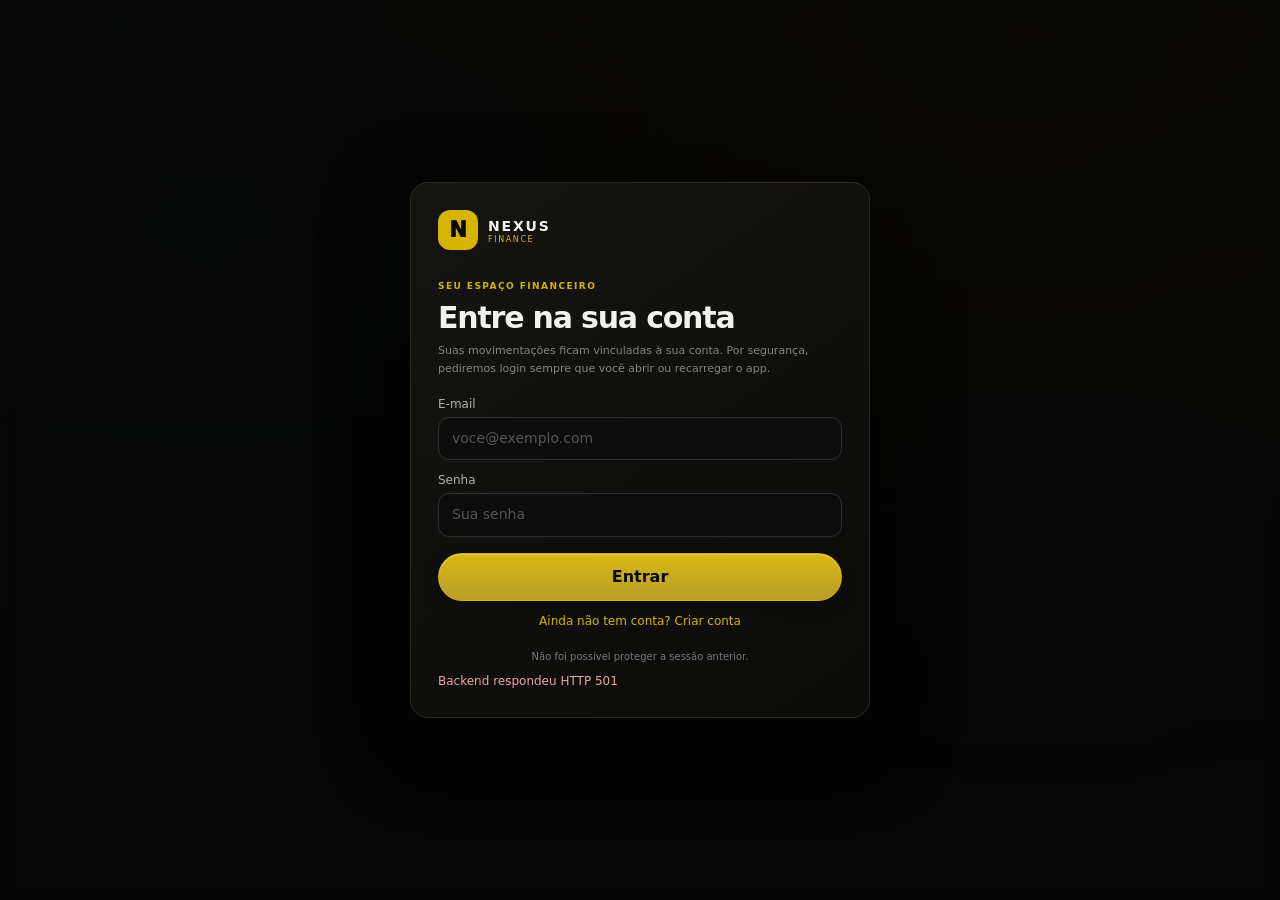
==== commit d943569c: "Refresh diary PWA assets after page menu and zoom fix" ====
--- a/index.html
+++ b/index.html
@@ -11,7 +11,7 @@
   <link rel="manifest" href="manifest.json">
   <link rel="apple-touch-icon" href="/icons/apple-touch-icon.png">
   <link rel="icon" type="image/png" sizes="32x32" href="/icons/favicon-32.png">
-  <link rel="stylesheet" href="styles.css?v=20261022-advisor-summary2">
+  <link rel="stylesheet" href="styles.css?v=20261023-diary5">
   <title>Nexus Finance</title>
 </head>
 <body class="auth-locked">
@@ -332,6 +332,7 @@
   </div>
 </section>
 
+<section id="diary" class="page diary-page" aria-label="Diário infinito"></section>
 <section id="simulation" class="page">
   <div class="panel simulation-intro reveal">
     <span class="ey">PLANEJE ANTES</span><h2>Simulação financeira</h2>
@@ -573,10 +574,10 @@
   </div>
 </div>
 
-<script defer src="site-structure.js?v=20261022-advisor-summary2"></script>
-<script defer src="dashboard-charts.js?v=20261022-advisor-summary2"></script>
-<script defer src="finance-analytics.js?v=20261022-advisor-summary2"></script>
-<script defer src="app.js?v=20261022-advisor-summary2"></script>
-<script defer src="simulation.js?v=20261022-advisor-summary2"></script>
+<script defer src="site-structure.js?v=20261023-diary5"></script>
+<script defer src="dashboard-charts.js?v=20261023-diary5"></script>
+<script defer src="finance-analytics.js?v=20261023-diary5"></script>
+<script defer src="app.js?v=20261023-diary5"></script>
+<script defer src="simulation.js?v=20261023-diary5"></script>
 </body>
 </html>
--- a/styles.css
+++ b/styles.css
@@ -1556,3 +1556,74 @@
 .nexus-advisor-list-item:hover,.nexus-advisor-list-item:focus-visible{border-color:rgba(var(--accent-rgb),.55)}
 .nexus-advisor-dot{font-size:13px}
 @media(max-width:820px){.nexus-advisor-message{padding:14px}.nexus-advisor-heading{align-items:flex-start}.nexus-advisor-message h3{font-size:19px}}
+
+/* Diário infinito: quadro próprio, sem alterar a rolagem das outras páginas. */
+#diary{display:none;gap:12px;align-content:start;min-width:0}
+#diary.active{display:grid!important}
+#diary .diary-library{display:grid;gap:11px;min-width:0}
+.diary-library-head{display:flex;align-items:center;justify-content:space-between;gap:12px;flex-wrap:wrap}
+.diary-library-head h2{margin:0;font-size:22px}
+.diary-pages{display:flex;flex-wrap:wrap;gap:8px}
+.diary-page-link{min-width:0;padding:10px 15px;min-height:44px;border:1px solid #35363b;background:#15161a;color:#f0f0f0;border-radius:12px;overflow-wrap:anywhere}
+.diary-page-link.active{background:#312c1b;border-color:#d8c071;color:#ffe58c}
+.diary-library small,#diarySaveStatus{font-size:11px;color:#9a9aa0}
+#diaryEditor[hidden]{display:none!important}
+.diary-editor{display:grid;min-width:0;gap:8px}
+.diary-toolbar{display:flex;align-items:center;flex-wrap:wrap;gap:9px;padding:10px;background:#121316;border:1px solid #323238;border-radius:15px}
+#diaryTitle{flex:1 1 150px;max-width:340px;min-width:120px;width:auto!important}
+.diary-tools{display:flex;align-items:center;flex-wrap:wrap;gap:5px}
+.diary-tools button{min-width:37px;height:38px;min-height:38px;padding:0 9px;background:#1d1e23;border:1px solid #3d3e42;border-radius:9px;color:#eee;font-size:16px}
+.diary-tools button.active{background:#ead377;color:#15130a;border-color:#ead377}
+#diaryColor{width:35px;height:36px;padding:0;border:0;background:transparent}
+#diarySize{width:64px;accent-color:#ead377}
+#diaryZoomLabel{font-size:11px;min-width:42px;text-align:center}
+.diary-paper{position:relative;height:min(67dvh,710px);min-height:340px;background:#08090c;border:1px solid #35363b;border-radius:15px;overflow:hidden}
+#diaryCanvas{width:100%;height:100%;display:block;touch-action:none;user-select:none;-webkit-user-select:none}
+@media(max-width:820px){.diary-toolbar{padding:8px}.diary-paper{height:62dvh;min-height:320px}}
+
+/* Diário: papel ocupa a área útil; ferramentas em painel flutuante, sem remover a navegação Nexus. */
+#diary.active{position:relative!important;display:flex!important;flex-direction:column!important;gap:8px!important;min-height:calc(100dvh - 190px)!important}
+#diary .diary-library{flex:0 0 auto;display:flex;flex-wrap:wrap;align-items:center;gap:8px;padding:10px 12px;min-height:0}
+#diary .diary-library-head{flex:0 0 auto}
+#diary .diary-library-head h2{font-size:15px}
+#diary .diary-library>small{display:none}
+#diary .diary-editor{flex:1;position:relative;display:block;min-height:calc(100dvh - 245px)}
+#diary .diary-paper{height:calc(100dvh - 230px);min-height:460px;max-height:none;border-radius:15px;isolation:isolate}
+#diary .diary-toolbar{position:absolute;z-index:5;top:12px;left:12px;right:12px;width:max-content;max-width:calc(100% - 24px);max-height:38dvh;overflow-y:auto;display:flex;gap:7px;border:1px solid rgba(255,255,255,.18);box-shadow:0 12px 40px rgba(0,0,0,.55);background:rgba(19,20,23,.92);-webkit-backdrop-filter:blur(16px);backdrop-filter:blur(16px)}
+#diary .diary-inline-text{position:absolute;z-index:7;display:block;width:min(310px,70%);min-width:120px;min-height:49px;padding:3px 6px;background:rgba(10,11,14,.88);border:1px dashed #e5ce73;border-radius:5px;outline:0;color:#f4e59d;resize:both;font-family:system-ui,sans-serif;line-height:1.35;touch-action:auto;white-space:pre-wrap}
+#diary .diary-inline-text[hidden]{display:none!important}
+#diary #diarySaveStatus{position:absolute;bottom:12px;left:12px;z-index:2;pointer-events:none;background:#090a0ccc;padding:5px 8px;border-radius:7px}
+@media(max-width:820px){
+ #diary.active{min-height:calc(100dvh - 135px)!important;gap:5px!important}
+ #diary .diary-library{padding:8px 10px}
+ #diary .diary-library-head h2{font-size:14px}
+ #diary .diary-editor{min-height:calc(100dvh - 215px)}
+ #diary .diary-paper{height:calc(100dvh - 205px);min-height:400px}
+ #diary .diary-toolbar{top:8px;left:8px;right:8px;max-width:calc(100% - 16px);max-height:150px;padding:7px}
+}
+
+/* Diary full-screen mode. The main Nexus menu stays accessible. */
+body:has(#diary.page.active) .topbar,
+body:has(#diary.page.active) .sidebar{display:none!important}
+body:has(#diary.page.active) main.app{padding:0!important;margin:0!important;max-width:none!important;width:100%!important;min-height:100dvh!important}
+body:has(#diary.page.active) #diary.page.active{position:fixed!important;inset:0!important;z-index:80!important;display:block!important;margin:0!important;padding:0!important;width:100vw!important;height:100dvh!important;overflow:hidden!important;background:#08090c!important}
+#diary.page.active .diary-editor{display:block!important;position:absolute!important;inset:0!important;width:100%!important;height:100%!important;min-height:0!important}
+#diary.page.active .diary-editor[hidden]{display:none!important}
+#diary.page.active .diary-paper{position:absolute!important;inset:0!important;width:100%!important;height:100%!important;min-height:0!important;border:0!important;border-radius:0!important}
+#diary.page.active .diary-library{position:absolute!important;z-index:83!important;top:calc(10px + env(safe-area-inset-top));left:12px;right:86px;width:auto!important;max-height:27dvh;overflow:auto;background:rgba(15,16,19,.88);border:1px solid rgba(255,255,255,.15);border-radius:14px;padding:8px 10px;-webkit-backdrop-filter:blur(14px);backdrop-filter:blur(14px)}
+#diary.page.active .diary-library-head h2{font-size:14px!important}
+#diary.page.active .diary-toolbar{position:absolute!important;top:calc(78px + env(safe-area-inset-top))!important;right:14px!important;left:auto!important;max-width:min(310px,calc(100vw - 28px))!important;width:min(290px,calc(100vw - 28px))!important;max-height:65dvh!important;overflow:auto!important;z-index:94!important;display:none!important;padding:10px!important;box-shadow:0 18px 55px rgba(0,0,0,.7)!important}
+#diary.page.active.diary-tools-open .diary-toolbar{display:flex!important}
+#diary.page.active .diary-tool-toggle{position:fixed;z-index:95;top:calc(14px + env(safe-area-inset-top));right:14px;width:60px;height:60px;min-width:60px;min-height:60px;border-radius:50%;border:1px solid rgba(255,255,255,.3);background:linear-gradient(145deg,#3b3c41,#151619);color:#f2d94f;box-shadow:inset 0 1px rgba(255,255,255,.2),0 10px 24px rgba(0,0,0,.45);font-size:26px;display:grid;place-items:center}
+#diary.page.active #diarySaveStatus{bottom:calc(12px + env(safe-area-inset-bottom));left:12px}
+body:has(#diary.page.active) .mobile-nav{z-index:101!important}
+@media(max-width:820px){#diary.page.active .diary-library{right:82px}#diary.page.active .diary-toolbar{top:calc(77px + env(safe-area-inset-top))!important}}
+
+/* Diary page navigator: separate floating toggle, matching the Nexus menu. */
+#diary.page.active .diary-library{display:none!important;position:fixed!important;top:calc(82px + env(safe-area-inset-top))!important;left:12px!important;right:auto!important;width:min(300px,calc(100vw - 95px))!important;max-height:min(65dvh,540px)!important;overflow:auto!important;z-index:98!important;flex-direction:column!important;align-items:stretch!important;padding:12px!important;box-shadow:0 18px 55px rgba(0,0,0,.65)}
+#diary.page.active.diary-pages-open .diary-library{display:flex!important}
+#diary.page.active .diary-pages-toggle{position:fixed!important;z-index:99!important;top:calc(14px + env(safe-area-inset-top))!important;left:14px!important;right:auto!important;display:grid!important;place-items:center!important;width:60px!important;height:60px!important;min-height:60px!important;min-width:60px!important;border:1px solid rgba(255,255,255,.3)!important;border-radius:50%!important;background:linear-gradient(145deg,#3b3c41,#151619)!important;color:#f2d94f!important;box-shadow:inset 0 1px rgba(255,255,255,.2),0 10px 24px rgba(0,0,0,.45)!important;font-size:25px!important}
+#diary.page.active .diary-tool-toggle{position:fixed!important;right:14px!important}
+#diary.page.active .diary-editor,#diary.page.active .diary-paper,#diary.page.active #diaryCanvas{transform:none!important;transform-origin:initial!important}
+#diary.page.active #diaryCanvas{touch-action:none}
+#diary.page.active .diary-toolbar,#diary.page.active .diary-tool-toggle,#diary.page.active .diary-pages-toggle,#diary.page.active .diary-library{touch-action:manipulation}
